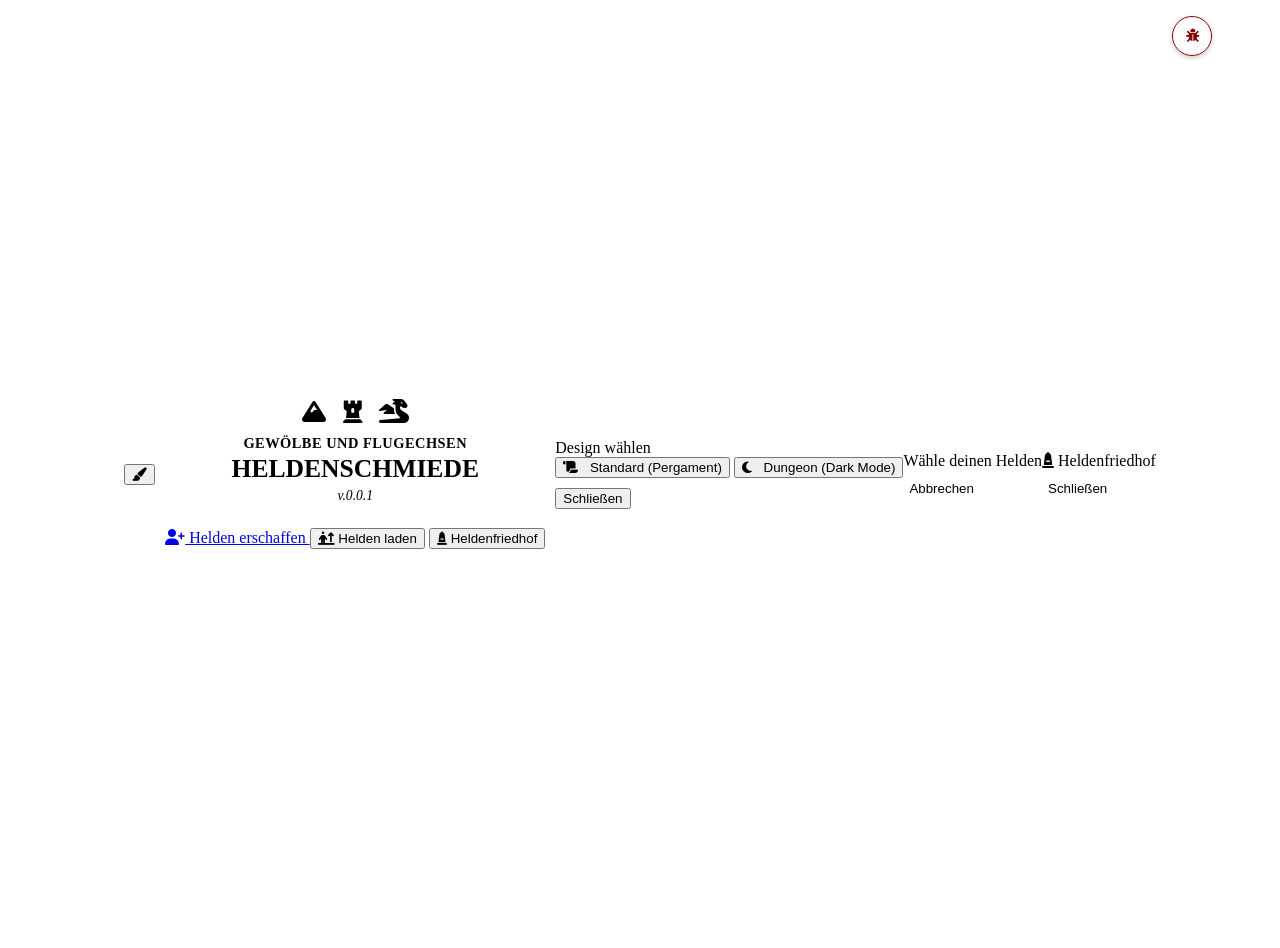
==== index.html @ 3de0d43a "Create index.html" ====
<!DOCTYPE html>
<html lang="de">
<head>
    <meta charset="UTF-8">
    <meta name="viewport" content="width=device-width, initial-scale=1.0">
    <title>Gewölbe und Flugechsen</title>
    
    <script>
        const savedTheme = localStorage.getItem('dnd_theme') || 'standard';
        document.documentElement.setAttribute('data-theme', savedTheme);
    </script>

    <link rel="stylesheet" href="https://cdnjs.cloudflare.com/ajax/libs/font-awesome/6.4.0/css/all.min.css">
    <link rel="stylesheet" href="style.css">

    <style>
        body {
            display: flex;
            justify-content: center;
            align-items: center;
            min-height: 100dvh;
            padding: 16px;
        }
        .menu-container {
            width: 100%;
            max-width: 400px;
            text-align: center;
            display: flex;
            justify-content: center;
            align-items: center;
        }

        /* Debug-Reset-Button (Käfer) oben rechts */
        .btn-debug-reset {
            position: fixed;
            top: 16px;
            right: 68px;
            z-index: 1100;
            background: var(--btn-back-bg);
            border: 1.5px solid #8b0000;
            color: #8b0000;
            width: 40px;
            height: 40px;
            border-radius: 50%;
            display: flex;
            align-items: center;
            justify-content: center;
            cursor: pointer;
            box-shadow: 0 2px 5px rgba(0,0,0,0.2);
            transition: all 0.2s;
        }
        .btn-debug-reset:hover {
            background: #8b0000;
            color: #fff;
        }
    </style>
</head>
<body>

    <!-- Debug-Reset-Button (Käfer) -->
    <button class="btn-debug-reset" onclick="resetLocalStorage()" title="Speicher komplett leeren (Reset)">
        <i class="fa-solid fa-bug"></i>
    </button>

    <!-- Fixer Pinsel-Button oben rechts in der Bildschirmecke -->
    <button class="btn-theme-toggle" onclick="openThemeModal()" title="Design wählen">
        <i class="fa-solid fa-paintbrush"></i>
    </button>

    <svg style="display:none;" aria-hidden="true">
        <filter id="rough-edge">
            <feTurbulence type="fractalNoise" baseFrequency="0.08" numOctaves="3" result="noise" />
            <feDisplacementMap in="SourceGraphic" in2="noise" scale="2" xChannelSelector="R" yChannelSelector="G" />
        </filter>
    </svg>

    <div class="menu-container">
        <div class="logo-frame">
            <div class="fantasy-landscape-icons" style="font-size: 1.5rem; color: var(--accent); margin-bottom: 12px; display: flex; justify-content: center; gap: 16px;">
                <i class="fa-solid fa-mountain"></i>
                <i class="fa-solid fa-chess-rook"></i>
                <i class="fa-solid fa-dragon"></i>
            </div>

            <h1 style="font-size: 0.9rem; color: var(--text-muted); margin: 0 0 2px 0; text-transform: uppercase; font-family: serif; letter-spacing: 0.5px;">Gewölbe und Flugechsen</h1>
            <div style="font-size: 1.6rem; color: var(--text); font-weight: bold; margin-bottom: 4px; text-transform: uppercase; font-family: serif;">Heldenschmiede</div>
            <div class="subtitle" style="font-size: 0.85rem; color: var(--text-muted); margin-bottom: 24px; font-style: italic;">v.0.0.1</div>

            <a href="creator.html?mode=create" class="btn-gold-main">
                <i class="fa-solid fa-user-plus"></i> Helden erschaffen
            </a>
            
            <button class="btn-menu-main" onclick="openCharacterModal()">
                <i class="fa-solid fa-person-arrow-up-from-line"></i> Helden laden
            </button>
            
            <button class="btn-menu-main" onclick="openGraveyardModal()" style="color: var(--text-muted); margin-bottom: 0;">
                <i class="fa-solid fa-monument"></i> Heldenfriedhof
            </button>
        </div>
    </div>

    <!-- MODAL: Design / Theme Auswahl -->
    <div id="theme-modal" class="modal-overlay">
        <div class="modal-content">
            <div class="modal-title">
                <span>Design wählen<br></span>
            </div>
            
            <div class="modal-body" style="overflow: visible;">
                <button class="theme-option-btn" onclick="setTheme('standard')">
                    <span><i class="fa-solid fa-scroll" style="color: var(--accent); margin-right: 8px;"></i> Standard (Pergament)</span>
                    <i class="fa-solid fa-check" id="check-standard" style="display:none; color: var(--accent);"></i>
                </button>
                <button class="theme-option-btn" onclick="setTheme('dungeon')">
                    <span><i class="fa-solid fa-moon" style="color: var(--accent); margin-right: 8px;"></i> Dungeon (Dark Mode)</span>
                    <i class="fa-solid fa-check" id="check-dungeon" style="display:none; color: var(--accent);"></i>
                </button>
            </div>

            <button class="btn-gray-main" onclick="closeThemeModal()" style="margin-top: 10px;">Schließen</button>
        </div>
    </div>

    <!-- MODAL: Charakter-Auswahl -->
    <div id="char-modal" class="modal-overlay">
        <div class="modal-content">
            <div class="modal-title">
                <span>Wähle deinen Helden</span>
            </div>
            
            <div id="character-list-container" class="modal-body" style="max-height: 40vh; display: flex; flex-direction: column; gap: 10px;"></div>

            <button class="main-btn" onclick="closeCharacterModal()" style="margin-top: 10px; background: var(--btn-back-bg); color: var(--text); border: 1.5px solid var(--border);">Abbrechen</button>
        </div>
    </div>

    <!-- MODAL: Heldenfriedhof -->
    <div id="graveyard-modal" class="modal-overlay">
        <div class="modal-content">
            <div class="modal-title">
                <span><i class="fa-solid fa-monument"></i> Heldenfriedhof</span>
            </div>
            
            <div id="graveyard-list-container" class="modal-body" style="max-height: 40vh; display: flex; flex-direction: column; gap: 10px;"></div>

            <button class="btn-gray-main" onclick="closeGraveyardModal()" style="margin-top: 10px; background: var(--btn-back-bg); color: var(--text); border: 1.5px solid var(--border);">Schließen</button>
        </div>
    </div>

    <!-- MODAL: Custom Confirm Dialog (im Seiten-Design) -->
    <div id="custom-confirm-modal" class="modal-overlay" style="display:none; z-index: 9999;">
        <div class="modal-content" style="text-align: center; max-width: 320px;">
            <div class="modal-title" style="justify-content: center;">
                <span id="confirm-title">Titel</span>
            </div>
            <div class="modal-body" style="font-size: 0.9rem; color: var(--text); margin: 15px 0;">
                <div id="confirm-text" style="font-weight: bold; margin-bottom: 8px;">Frage</div>
                <div id="confirm-subtext" style="font-size: 0.75rem; color: var(--text-muted); font-style: italic;">Untertext</div>
            </div>
            <div style="display: flex; gap: 10px; margin-top: 10px;">
                <button id="confirm-yes-btn" class="main-btn" style="flex: 1; background: var(--btn-back-bg); color: var(--text); border: 1.5px solid var(--border); margin-bottom: 0;">Ja</button>
                <button id="confirm-no-btn" class="main-btn" style="flex: 1; background: var(--btn-back-bg); color: var(--text); border: 1.5px solid var(--border); margin-bottom: 0;">Nein</button>
            </div>
        </div>
    </div>

    <script>
        function openThemeModal() {
            const current = localStorage.getItem('dnd_theme') || 'standard';
            document.getElementById('check-standard').style.display = current === 'standard' ? 'inline' : 'none';
            document.getElementById('check-dungeon').style.display = current === 'dungeon' ? 'inline' : 'none';
            document.getElementById('theme-modal').style.display = 'flex';
        }
        function closeThemeModal() { document.getElementById('theme-modal').style.display = 'none'; }
        function setTheme(themeName) {
            localStorage.setItem('dnd_theme', themeName);
            document.documentElement.setAttribute('data-theme', themeName);
            closeThemeModal();
        }

        function getStoredCharacters() {
            let characters = [];
            const savedList = localStorage.getItem('dnd_character_list');
            const singleSaved = localStorage.getItem('dnd_active_character');
            if (savedList) { try { characters = JSON.parse(savedList); } catch(e) {} }
            else if (singleSaved) { try { characters = [JSON.parse(singleSaved)]; } catch(e) {} }
            return characters;
        }
        function saveStoredCharacters(characters) { localStorage.setItem('dnd_character_list', JSON.stringify(characters)); }

        function openCharacterModal() {
            const container = document.getElementById('character-list-container');
            container.innerHTML = '';
            const characters = getStoredCharacters().filter(c => !c.archived);
            if (characters.length === 0) {
                container.innerHTML = `<div style="font-size: 0.85rem; color: var(--text-muted); text-align: center;">Keine aktiven Helden gefunden...</div>`;
            } else {
                characters.forEach((char) => {
                    const item = document.createElement('div');
                    item.style.cssText = "background: var(--btn-back-bg); border: 1.5px solid var(--border); border-radius: 6px; padding: 10px; display: flex; justify-content: space-between; align-items: center; cursor: pointer;";
                    item.onclick = () => selectCharacter(char.id);
                    item.innerHTML = `
                        <div>
                            <div style="font-weight: bold; color: var(--text);">${char.name || "Held"} (Stufe ${char.level || 1})</div>
                            <div style="font-size: 0.75rem; color: var(--text-muted);">${char.class || "-"} | ${char.species || "-"}</div>
                        </div>
                        <button onclick="handleArchiveClick(event, '${char.id}', '${char.name || "Held"}')" style="background:none; border:none; width:40px; height:40px; display:flex; align-items:center; justify-content:center; cursor:pointer; padding:0; flex-shrink:0;"><i class="fa-solid fa-monument" style="font-size: 1.4rem; color: var(--text-muted);"></i></button>
                    `;
                    container.appendChild(item);
                });
            }
            document.getElementById('char-modal').style.display = 'flex';
        }
        function closeCharacterModal() { document.getElementById('char-modal').style.display = 'none'; }
        
        function selectCharacter(id) {
            let characters = getStoredCharacters();
            const index = characters.findIndex(c => c.id === id);
            if (index >= 0) {
                characters[index].lastAccess = new Date().toISOString();
                saveStoredCharacters(characters);
                localStorage.setItem('dnd_active_character', JSON.stringify(characters[index]));
            }
            // Leitet direkt zum Creator im Sheet-Modus weiter, damit er auf dem Heldenbogen landet
            window.location.href = 'creator.html?mode=sheet';
        }

        function showCustomConfirm(title, text, subtext, onYes) {
            const modal = document.getElementById('custom-confirm-modal');
            document.getElementById('confirm-title').innerText = title;
            document.getElementById('confirm-text').innerText = text;
            document.getElementById('confirm-subtext').innerText = subtext;
            modal.style.display = 'flex';

            const yesBtn = document.getElementById('confirm-yes-btn');
            const noBtn = document.getElementById('confirm-no-btn');

            const newYes = yesBtn.cloneNode(true);
            const newNo = noBtn.cloneNode(true);
            yesBtn.parentNode.replaceChild(newYes, yesBtn);
            noBtn.parentNode.replaceChild(newNo, noBtn);

            newYes.addEventListener('click', () => {
                modal.style.display = 'none';
                onYes();
            });

            newNo.addEventListener('click', () => {
                modal.style.display = 'none';
            });
        }

        function handleArchiveClick(event, id, name) {
            event.stopPropagation();
            showCustomConfirm(
                "Helden begraben?",
                `"${name}" wirklich in den Heldenfriedhof überführen?`,
                "",
                () => {
                    let characters = getStoredCharacters();
                    const index = characters.findIndex(c => c.id === id);
                    if (index >= 0) { 
                        characters[index].archived = true; 
                        saveStoredCharacters(characters); 
                        openCharacterModal(); 
                    }
                }
            );
        }

        function openGraveyardModal() {
            const container = document.getElementById('graveyard-list-container');
            container.innerHTML = '';
            const characters = getStoredCharacters().filter(c => c.archived);
            if (characters.length === 0) {
                container.innerHTML = `<div style="font-size: 0.85rem; color: var(--text-muted); text-align: center;">Der Friedhof ist leer.</div>`;
            } else {
                characters.forEach((char) => {
                    const item = document.createElement('div');
                    item.style.cssText = "background: var(--btn-back-bg); border: 1.5px solid var(--border); border-radius: 6px; padding: 10px; display: flex; justify-content: space-between; align-items: center;";
                    item.innerHTML = `
                        <div>
                            <div style="font-weight: bold; color: var(--text);">${char.name || "Held"}</div>
                            <div style="font-size: 0.75rem; color: var(--text-muted);">${char.class || "-"}</div>
                        </div>
                        <div style="display: flex; gap: 8px; align-items: center;">
                            <button onclick="handleRestoreClick(event, '${char.id}', '${char.name || "Held"}')" style="background:none; border:none; width:40px; height:40px; display:flex; align-items:center; justify-content:center; cursor:pointer; padding:0; flex-shrink:0;"><i class="fa-solid fa-person-arrow-up-from-line" style="font-size: 1.4rem; color: var(--text-muted);"></i></button>
                            <button onclick="handleDeletePermanentlyClick(event, '${char.id}', '${char.name || "Held"}')" style="background:none; border:none; width:40px; height:40px; display:flex; align-items:center; justify-content:center; cursor:pointer; padding:0; flex-shrink:0;"><i class="fa-solid fa-trash-can" style="font-size: 1.4rem; color: #a94442;"></i></button>
                        </div>
                    `;
                    container.appendChild(item);
                });
            }
            document.getElementById('graveyard-modal').style.display = 'flex';
        }
        function closeGraveyardModal() { document.getElementById('graveyard-modal').style.display = 'none'; }
        
        function handleRestoreClick(event, id, name) {
            event.stopPropagation();
            showCustomConfirm(
                "Helden wiederbeleben?",
                `Möchtest du "${name}" wiederbeleben?`,
                "Du weißt was wir von Nekromantie halten!",
                () => {
                    let characters = getStoredCharacters();
                    const index = characters.findIndex(c => c.id === id);
                    if (index >= 0) { 
                        delete characters[index].archived; 
                        saveStoredCharacters(characters); 
                        openGraveyardModal(); 
                    }
                }
            );
        }

        function handleDeletePermanentlyClick(event, id, name) {
            event.stopPropagation();
            showCustomConfirm(
                "Endgültig löschen?",
                `Soll die Seele von "${name}" für alle Ewigkeit in der Leere verschwinden?`,
                "",
                () => {
                    let characters = getStoredCharacters();
                    characters = characters.filter(c => c.id !== id);
                    saveStoredCharacters(characters);
                    openGraveyardModal();
                }
            );
        }

        function resetLocalStorage() {
            if (confirm("Möchtest du wirklich den gesamten lokalen Speicher leeren? Alle gespeicherten Helden und Einstellungen gehen verloren.")) {
                localStorage.clear();
                alert("Speicher erfolgreich geleert!");
                location.reload();
            }
        }
    </script>
</body>
</html>
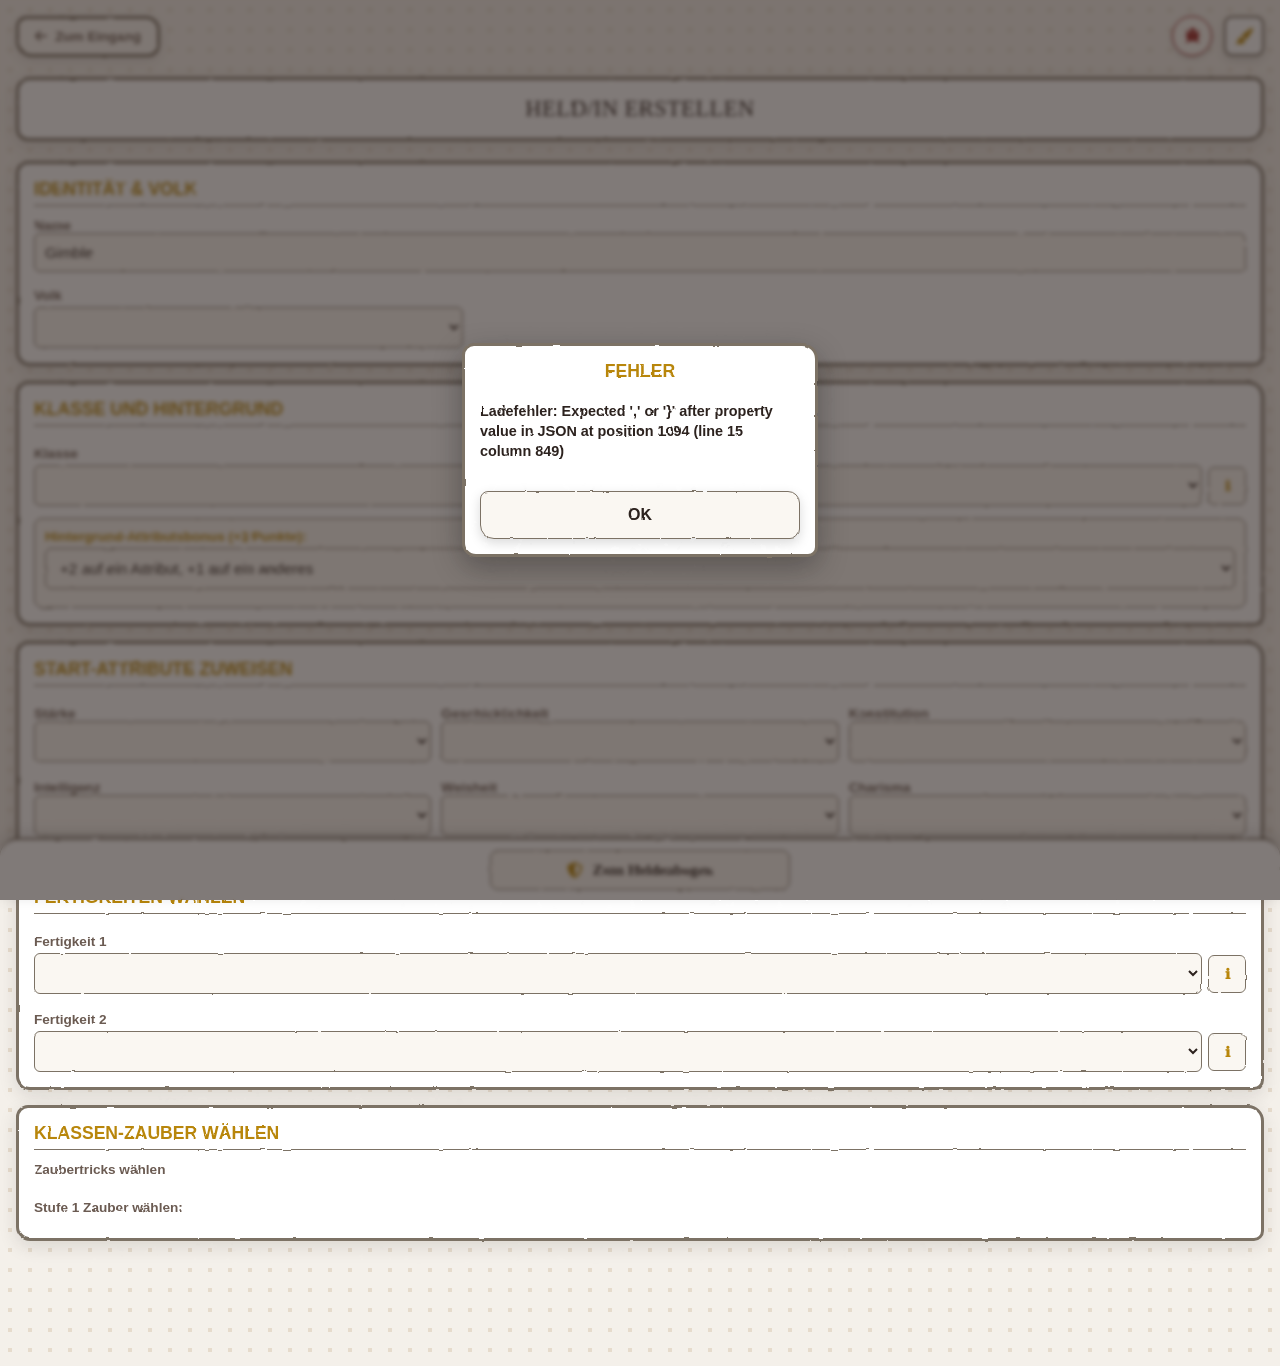
==== commit 529e75a7: "Update index.html" ====
--- a/index.html
+++ b/index.html
@@ -3,7 +3,7 @@
 <head>
     <meta charset="UTF-8">
     <meta name="viewport" content="width=device-width, initial-scale=1.0">
-    <title>Gewölbe und Flugechsen</title>
+    <title>D&D 5e / 2024 Charakter erstellen</title>
     
     <script>
         const savedTheme = localStorage.getItem('dnd_theme') || 'standard';
@@ -12,25 +12,87 @@
 
     <link rel="stylesheet" href="https://cdnjs.cloudflare.com/ajax/libs/font-awesome/6.4.0/css/all.min.css">
     <link rel="stylesheet" href="style.css">
-
     <style>
-        body {
+        html, body {
+            overflow-x: hidden;
+            margin: 0;
+            padding: 0;
+            min-height: 100vh;
+        }
+        .book-wrapper {
+            display: flex;
+            width: 200vw;
+            transition: transform 0.4s ease-in-out;
+            pointer-events: none;
+        }
+        .book-page {
+            width: 100vw;
+            box-sizing: border-box;
+            padding: 16px;
+            padding-top: 16px;
+            padding-bottom: 105px;
             display: flex;
             justify-content: center;
+            pointer-events: auto;
+        }
+        .book-page .container {
+            width: 100%;
+            max-width: 600px;
+        }
+
+        /* Permanenter Footer mit abgerundeter, rauer SVG-Kante oben */
+        .page-footer-nav {
+            position: fixed;
+            bottom: 0;
+            left: 0;
+            width: 100%;
+            background: var(--card);
+            border-top: 2px solid var(--border);
+            border-top-left-radius: 18px;
+            border-top-right-radius: 18px;
+            display: flex;
+            justify-content: space-around;
             align-items: center;
-            min-height: 100dvh;
-            padding: 16px;
-        }
-        .menu-container {
+            z-index: 1000;
+            box-shadow: 0 -4px 15px rgba(0,0,0,0.15);
+            padding: 10px 16px;
+            box-sizing: border-box;
+            gap: 12px;
+            filter: url(#rough-edge);
+        }
+        
+        .footer-tab-btn {
+            background: var(--btn-back-bg);
+            border: 1.5px solid var(--border);
+            border-radius: 8px;
+            padding: 10px 20px;
+            font-weight: bold;
+            color: var(--text);
+            cursor: pointer;
+            font-family: serif;
+            font-size: 0.95rem;
+            display: flex;
+            flex-direction: row;
+            align-items: center;
+            justify-content: center;
+            gap: 10px;
             width: 100%;
-            max-width: 400px;
-            text-align: center;
-            display: flex;
-            justify-content: center;
-            align-items: center;
-        }
-
-        /* Debug-Reset-Button (Käfer) oben rechts */
+            max-width: 300px;
+            transition: all 0.2s;
+            filter: url(#rough-edge);
+        }
+        .footer-tab-btn i {
+            font-size: 1rem;
+            color: var(--accent);
+        }
+        .footer-tab-btn:hover {
+            background: var(--accent);
+            color: var(--bg);
+        }
+        .footer-tab-btn:hover i {
+            color: var(--bg);
+        }
+
         .btn-debug-reset {
             position: fixed;
             top: 16px;
@@ -57,285 +119,1207 @@
 </head>
 <body>
 
-    <!-- Debug-Reset-Button (Käfer) -->
-    <button class="btn-debug-reset" onclick="resetLocalStorage()" title="Speicher komplett leeren (Reset)">
-        <i class="fa-solid fa-bug"></i>
+<svg style="display:none;" aria-hidden="true">
+    <filter id="rough-edge">
+        <feTurbulence type="fractalNoise" baseFrequency="0.08" numOctaves="3" result="noise" />
+        <feDisplacementMap in="SourceGraphic" in2="noise" scale="2" xChannelSelector="R" yChannelSelector="G" />
+    </filter>
+</svg>
+
+<div class="page-footer-nav" id="footerNavContainer">
+    <button type="button" class="footer-tab-btn" onclick="requestSwitchToSheet()">
+        <i class="fa-solid fa-shield-halved"></i> Zum Heldenbogen
     </button>
-
-    <!-- Fixer Pinsel-Button oben rechts in der Bildschirmecke -->
-    <button class="btn-theme-toggle" onclick="openThemeModal()" title="Design wählen">
-        <i class="fa-solid fa-paintbrush"></i>
-    </button>
-
-    <svg style="display:none;" aria-hidden="true">
-        <filter id="rough-edge">
-            <feTurbulence type="fractalNoise" baseFrequency="0.08" numOctaves="3" result="noise" />
-            <feDisplacementMap in="SourceGraphic" in2="noise" scale="2" xChannelSelector="R" yChannelSelector="G" />
-        </filter>
-    </svg>
-
-    <div class="menu-container">
-        <div class="logo-frame">
-            <div class="fantasy-landscape-icons" style="font-size: 1.5rem; color: var(--accent); margin-bottom: 12px; display: flex; justify-content: center; gap: 16px;">
-                <i class="fa-solid fa-mountain"></i>
-                <i class="fa-solid fa-chess-rook"></i>
-                <i class="fa-solid fa-dragon"></i>
+</div>
+
+<button class="btn-debug-reset" onclick="resetLocalStorage()" title="Speicher komplett leeren (Reset)">
+    <i class="fa-solid fa-bug"></i>
+</button>
+
+<button class="btn-theme-toggle" onclick="openThemeModal()" title="Design wählen">
+    <i class="fa-solid fa-paintbrush"></i>
+</button>
+
+<div class="book-wrapper" id="bookWrapper">
+    <!-- SEITE 1: ERSTELLUNG -->
+    <div class="book-page">
+        <div class="container" style="max-width:100%;">
+            <div class="top-nav" style="justify-content: space-between;">
+                <a href="index.html" class="btn-back">
+                    <i class="fa-solid fa-arrow-left"></i> Zum Eingang
+                </a>
             </div>
 
-            <h1 style="font-size: 0.9rem; color: var(--text-muted); margin: 0 0 2px 0; text-transform: uppercase; font-family: serif; letter-spacing: 0.5px;">Gewölbe und Flugechsen</h1>
-            <div style="font-size: 1.6rem; color: var(--text); font-weight: bold; margin-bottom: 4px; text-transform: uppercase; font-family: serif;">Heldenschmiede</div>
-            <div class="subtitle" style="font-size: 0.85rem; color: var(--text-muted); margin-bottom: 24px; font-style: italic;">v.0.0.1</div>
-
-            <a href="creator.html?mode=create" class="btn-gold-main">
-                <i class="fa-solid fa-user-plus"></i> Helden erschaffen
-            </a>
-            
-            <button class="btn-menu-main" onclick="openCharacterModal()">
-                <i class="fa-solid fa-person-arrow-up-from-line"></i> Helden laden
-            </button>
-            
-            <button class="btn-menu-main" onclick="openGraveyardModal()" style="color: var(--text-muted); margin-bottom: 0;">
-                <i class="fa-solid fa-monument"></i> Heldenfriedhof
-            </button>
-        </div>
-    </div>
-
-    <!-- MODAL: Design / Theme Auswahl -->
-    <div id="theme-modal" class="modal-overlay">
-        <div class="modal-content">
-            <div class="modal-title">
-                <span>Design wählen<br></span>
+            <div class="page-title">Held/in erstellen</div>
+
+            <div class="step-card">
+                <div class="step-title">Identität & Volk</div>
+                <div>
+                    <label for="char-name">Name</label>
+                    <input type="text" id="char-name" value="Gimble">
+                </div>
+                <div class="grid-race" style="margin-top: 8px;">
+                    <div>
+                        <label for="main-race">Volk</label>
+                        <div class="input-row">
+                            <select id="main-race" onchange="onMainRaceChange()"></select>
+                        </div>
+                    </div>
+                    <div id="subrace-container" style="display: none;">
+                        <label for="sub-race">Abstammung</label>
+                        <div class="input-row">
+                            <select id="sub-race" onchange="updateSubraceOptions()"></select>
+                            <button type="button" class="info-btn" onclick="showRaceModal()">ℹ</button>
+                        </div>
+                    </div>
+                </div>
+                <div id="special-attr-container" class="special-attribute-box">
+                    <label id="special-attr-label">Spezial-Attribut wählen:</label>
+                    <select id="special-attr-select"></select>
+                </div>
             </div>
-            
-            <div class="modal-body" style="overflow: visible;">
-                <button class="theme-option-btn" onclick="setTheme('standard')">
-                    <span><i class="fa-solid fa-scroll" style="color: var(--accent); margin-right: 8px;"></i> Standard (Pergament)</span>
-                    <i class="fa-solid fa-check" id="check-standard" style="display:none; color: var(--accent);"></i>
-                </button>
-                <button class="theme-option-btn" onclick="setTheme('dungeon')">
-                    <span><i class="fa-solid fa-moon" style="color: var(--accent); margin-right: 8px;"></i> Dungeon (Dark Mode)</span>
-                    <i class="fa-solid fa-check" id="check-dungeon" style="display:none; color: var(--accent);"></i>
-                </button>
+
+            <div class="step-card">
+                <div class="step-title">Klasse und Hintergrund</div>
+                <div class="grid-2">
+                    <div>
+                        <label for="class-select">Klasse</label>
+                        <div class="input-row">
+                            <select id="class-select" onchange="onClassChange()"></select>
+                            <button type="button" class="info-btn" id="class-info-btn" onclick="showClassModal()"><i class="fa-solid fa-wrench" id="class-icon-indicator"></i></button>
+                        </div>
+                    </div>
+                    <div>
+                        <label for="bg-select">Hintergrund</label>
+                        <div class="input-row">
+                            <select id="bg-select" onchange="onBgChange()"></select>
+                            <button type="button" class="info-btn" onclick="showBgModal()">ℹ</button>
+                        </div>
+                    </div>
+                </div>
+
+                <div style="margin-top: 12px; background: var(--btn-back-bg); padding: 10px; border-radius: 8px; border: 1.5px solid var(--border);">
+                    <label for="bg-asi-mode" style="margin-top:0; color:var(--accent);">Hintergrund-Attributsbonus (+3 Punkte):</label>
+                    <select id="bg-asi-mode" onchange="onBgAsiModeChange()" style="margin-top:4px; margin-bottom:8px;">
+                        <option value="2_1">+2 auf ein Attribut, +1 auf ein anderes</option>
+                        <option value="1_1_1">+1 auf drei verschiedene Attribute</option>
+                    </select>
+                    <div id="bg-asi-slots" class="grid-3" style="gap:6px;"></div>
+                    <div id="bg-asi-error" class="error" style="display:none;">Wähle unterschiedliche Attribute ohne Dopplungen innerhalb der Boni!</div>
+                </div>
+
+                <div id="bg-dynamic-options-container" style="margin-top: 12px; display: none; background: var(--btn-back-bg); padding: 10px; border-radius: 8px; border: 1.5px solid var(--border);">
+                    <div id="bg-tool-choice-wrapper" style="margin-bottom: 8px; display: none;">
+                        <label id="bg-tool-label" style="margin-top:0; color:var(--accent);">Werkzeug-Wahl:</label>
+                        <select id="bg-tool-select" style="margin-top:4px;"></select>
+                    </div>
+                    <div id="bg-eq-choice-wrapper" style="display: none;">
+                        <label id="bg-eq-label" style="margin-top:0; color:var(--accent);">Startausrüstung (Paket wählen):</label>
+                        <select id="bg-eq-select" style="margin-top:4px;">
+                            <option value="A">Option A (Ausrüstungspaket + Gold)</option>
+                            <option value="B">Option B (50 Goldstücke)</option>
+                        </select>
+                    </div>
+                </div>
             </div>
 
-            <button class="btn-gray-main" onclick="closeThemeModal()" style="margin-top: 10px;">Schließen</button>
-        </div>
-    </div>
-
-    <!-- MODAL: Charakter-Auswahl -->
-    <div id="char-modal" class="modal-overlay">
-        <div class="modal-content">
-            <div class="modal-title">
-                <span>Wähle deinen Helden</span>
+            <div class="step-card">
+                <div class="step-title">Start-Attribute zuweisen</div>
+                <div class="grid-3">
+                    <div><label>Stärke</label><select class="array-select" id="str-val" onchange="onStatsChange()"></select></div>
+                    <div><label>Geschicklichkeit</label><select class="array-select" id="dex-val" onchange="onStatsChange()"></select></div>
+                    <div><label>Konstitution</label><select class="array-select" id="con-val" onchange="onStatsChange()"></select></div>
+                    <div><label>Intelligenz</label><select class="array-select" id="int-val" onchange="onStatsChange()"></select></div>
+                    <div><label>Weisheit</label><select class="array-select" id="wis-val" onchange="onStatsChange()"></select></div>
+                    <div><label>Charisma</label><select class="array-select" id="cha-val" onchange="onStatsChange()"></select></div>
+                </div>
+                <div id="array-error" class="error">Wähle 15, 14, 13, 12, 10, 8 ohne Dopplungen!</div>
             </div>
-            
-            <div id="character-list-container" class="modal-body" style="max-height: 40vh; display: flex; flex-direction: column; gap: 10px;"></div>
-
-            <button class="main-btn" onclick="closeCharacterModal()" style="margin-top: 10px; background: var(--btn-back-bg); color: var(--text); border: 1.5px solid var(--border);">Abbrechen</button>
-        </div>
-    </div>
-
-    <!-- MODAL: Heldenfriedhof -->
-    <div id="graveyard-modal" class="modal-overlay">
-        <div class="modal-content">
-            <div class="modal-title">
-                <span><i class="fa-solid fa-monument"></i> Heldenfriedhof</span>
+
+            <div class="step-card">
+                <div class="step-title">Fertigkeiten wählen</div>
+                <div style="display: flex; flex-direction: column; gap: 10px;">
+                    <div>
+                        <label for="skill1">Fertigkeit 1</label>
+                        <div class="input-row">
+                            <select id="skill1" onchange="validateSkills()"></select>
+                            <button type="button" class="info-btn" onclick="showSkillModal('skill1')">ℹ</button>
+                        </div>
+                    </div>
+                    <div>
+                        <label for="skill2">Fertigkeit 2</label>
+                        <div class="input-row">
+                            <select id="skill2" onchange="validateSkills()"></select>
+                            <button type="button" class="info-btn" onclick="showSkillModal('skill2')">ℹ</button>
+                        </div>
+                    </div>
+                </div>
+                <div id="skill-error" class="error">Wähle 2 verschiedene Fertigkeiten, die sich nicht mit deinem Hintergrund überschneiden!</div>
             </div>
-            
-            <div id="graveyard-list-container" class="modal-body" style="max-height: 40vh; display: flex; flex-direction: column; gap: 10px;"></div>
-
-            <button class="btn-gray-main" onclick="closeGraveyardModal()" style="margin-top: 10px; background: var(--btn-back-bg); color: var(--text); border: 1.5px solid var(--border);">Schließen</button>
-        </div>
-    </div>
-
-    <!-- MODAL: Custom Confirm Dialog (im Seiten-Design) -->
-    <div id="custom-confirm-modal" class="modal-overlay" style="display:none; z-index: 9999;">
-        <div class="modal-content" style="text-align: center; max-width: 320px;">
-            <div class="modal-title" style="justify-content: center;">
-                <span id="confirm-title">Titel</span>
-            </div>
-            <div class="modal-body" style="font-size: 0.9rem; color: var(--text); margin: 15px 0;">
-                <div id="confirm-text" style="font-weight: bold; margin-bottom: 8px;">Frage</div>
-                <div id="confirm-subtext" style="font-size: 0.75rem; color: var(--text-muted); font-style: italic;">Untertext</div>
-            </div>
-            <div style="display: flex; gap: 10px; margin-top: 10px;">
-                <button id="confirm-yes-btn" class="main-btn" style="flex: 1; background: var(--btn-back-bg); color: var(--text); border: 1.5px solid var(--border); margin-bottom: 0;">Ja</button>
-                <button id="confirm-no-btn" class="main-btn" style="flex: 1; background: var(--btn-back-bg); color: var(--text); border: 1.5px solid var(--border); margin-bottom: 0;">Nein</button>
+
+            <div class="step-card" id="spells-step-card" style="margin-bottom: 20px;">
+                <div class="step-title">Klassen-Zauber wählen</div>
+                <label id="cantrip-label">Zaubertricks wählen</label>
+                <div class="spell-container" id="cantrips-group"></div>
+
+                <label id="prep-spells-label" style="margin-top:15px;">Stufe 1 Zauber wählen:</label>
+                <div class="spell-container" id="level1-group"></div>
             </div>
         </div>
     </div>
 
-    <script>
-        function openThemeModal() {
-            const current = localStorage.getItem('dnd_theme') || 'standard';
-            document.getElementById('check-standard').style.display = current === 'standard' ? 'inline' : 'none';
-            document.getElementById('check-dungeon').style.display = current === 'dungeon' ? 'inline' : 'none';
-            document.getElementById('theme-modal').style.display = 'flex';
-        }
-        function closeThemeModal() { document.getElementById('theme-modal').style.display = 'none'; }
-        function setTheme(themeName) {
-            localStorage.setItem('dnd_theme', themeName);
-            document.documentElement.setAttribute('data-theme', themeName);
-            closeThemeModal();
-        }
-
-        function getStoredCharacters() {
-            let characters = [];
-            const savedList = localStorage.getItem('dnd_character_list');
-            const singleSaved = localStorage.getItem('dnd_active_character');
-            if (savedList) { try { characters = JSON.parse(savedList); } catch(e) {} }
-            else if (singleSaved) { try { characters = [JSON.parse(singleSaved)]; } catch(e) {} }
-            return characters;
-        }
-        function saveStoredCharacters(characters) { localStorage.setItem('dnd_character_list', JSON.stringify(characters)); }
-
-        function openCharacterModal() {
-            const container = document.getElementById('character-list-container');
-            container.innerHTML = '';
-            const characters = getStoredCharacters().filter(c => !c.archived);
-            if (characters.length === 0) {
-                container.innerHTML = `<div style="font-size: 0.85rem; color: var(--text-muted); text-align: center;">Keine aktiven Helden gefunden...</div>`;
+    <!-- SEITE 2: HELD / CHARAKTERBLATT -->
+    <div class="book-page">
+        <div class="container" style="max-width:100%;">
+            <div id="sheet" class="sheet" style="display: block; margin-top: 10px; margin-bottom: 20px;">
+                <h2 id="screen-out-name" style="margin-top:0; color:var(--accent);"></h2>
+                <div id="screen-out-meta" style="font-size:0.9rem; color:var(--text-muted); text-align:center; margin-bottom:10px;"></div>
+                
+                <div style="margin-bottom: 12px;">
+                    <span class="badge" id="screen-out-hp" onclick="showCalcModal('HP')"></span>
+                    <span class="badge" id="screen-out-ac" onclick="showCalcModal('RK')"></span>
+                    <span class="badge" id="screen-out-init" onclick="showCalcModal('Initiative')"></span>
+                    <span class="badge" id="screen-out-prof" onclick="showCalcModal('Übungsbonus')">Übungsbonus: +2</span>
+                    <span class="badge" id="screen-out-speed" onclick="showCalcModal('Bewegungsrate')"></span>
+                </div>
+
+                <h3 style="color:var(--accent);">Attributswerte & Modifikatoren</h3>
+                <div class="grid-3" id="screen-out-stats" style="margin-bottom:15px;"></div>
+
+                <h3 style="color:var(--accent);">Fertigkeiten & Merkmale</h3>
+                <ul id="screen-out-features" style="margin-bottom:15px;"></ul>
+
+                <h3 style="color:var(--accent);">Ausrüstung & Waffen-Konfiguration</h3>
+                <div id="sheet-equipment-controls" style="background:var(--btn-back-bg); padding:12px; border-radius:6px; border:1.5px solid var(--border); margin-bottom:15px;"></div>
+
+                <h3 style="color:var(--accent);">Zauber & Zaubertricks Übersicht</h3>
+                <div id="screen-out-spells" style="margin-bottom:20px;"></div>
+
+                <div style="display: flex; gap: 10px; margin-top: 15px;">
+                    <button class="btn-gray-main" onclick="manualSaveCharacter()" style="margin-top:0; width: 100%;">
+                        <i class="fa-solid fa-floppy-disk"></i> Held speichern
+                    </button>
+                </div>
+            </div>
+        </div>
+    </div>
+</div>
+
+<!-- MODAL: Änderungen übernehmen Abfrage -->
+<div id="change-confirm-modal" class="modal-overlay" style="display:none; z-index: 9999;">
+    <div class="modal-content" style="text-align: center; max-width: 340px;">
+        <div class="modal-title" style="justify-content: center;">
+            <span>Änderungen übernehmen?</span>
+        </div>
+        <div class="modal-body" style="font-size: 0.9rem; color: var(--text); margin: 15px 0;">
+            <span>Möchtest du die aktuellen Änderungen aus dem Formular für deinen Helden übernehmen?</span>
+        </div>
+        <div style="display: flex; gap: 10px; margin-top: 10px;">
+            <button onclick="confirmPageSwitch(true)" class="main-btn" style="flex: 1; background: var(--accent); color: var(--bg); border: 1.5px solid var(--accent); margin-bottom: 0; font-weight:bold;">Ja</button>
+            <button onclick="confirmPageSwitch(false)" class="main-btn" style="flex: 1; background: var(--btn-back-bg); color: var(--text); border: 1.5px solid var(--border); margin-bottom: 0;">Nein</button>
+        </div>
+    </div>
+</div>
+
+<!-- MODAL: Einheitlicher Hinweis-Dialog (Custom Alert) -->
+<div id="custom-alert-modal" class="modal-overlay" style="display:none; z-index: 10000;">
+    <div class="modal-content" style="text-align: center; max-width: 320px;">
+        <div class="modal-title" style="justify-content: center;">
+            <span id="custom-alert-title">Hinweis</span>
+        </div>
+        <div class="modal-body" id="custom-alert-text" style="font-size: 0.9rem; color: var(--text); margin: 15px 0; font-weight: bold;">
+            Nachricht...
+        </div>
+        <button onclick="closeCustomAlert()" class="main-btn" style="background: var(--btn-back-bg); color: var(--text); border: 1.5px solid var(--border); margin-bottom: 0; width: 100%;">OK</button>
+    </div>
+</div>
+
+<div id="theme-modal" class="modal-overlay">
+    <div class="modal-content">
+        <div class="modal-title">
+            <span>Design wählen</span>
+        </div>
+        
+        <div class="modal-body" style="overflow: visible;">
+            <button class="theme-option-btn" onclick="setTheme('standard')">
+                <span><i class="fa-solid fa-scroll" style="color: var(--accent); margin-right: 8px;"></i> Standard (Pergament)</span>
+                <i class="fa-solid fa-check" id="check-standard" style="display:none; color: var(--accent);"></i>
+            </button>
+            <button class="theme-option-btn" onclick="setTheme('dungeon')">
+                <span><i class="fa-solid fa-moon" style="color: var(--accent); margin-right: 8px;"></i> Dungeon (Dark Mode)</span>
+                <i class="fa-solid fa-check" id="check-dungeon" style="display:none; color: var(--accent);"></i>
+            </button>
+        </div>
+
+        <button class="btn-gray-main" onclick="closeThemeModal()" style="margin-top: 10px;">Schließen</button>
+    </div>
+</div>
+
+<div class="modal-overlay" id="rule-modal" onclick="closeModal()">
+    <div class="modal-content" onclick="event.stopPropagation()">
+        <div class="modal-title" id="modal-title">Regeldetails</div>
+        <div id="modal-subtitle-container"></div>
+        <div class="modal-body" id="modal-body">Beschreibungstext...</div>
+    </div>
+</div>
+
+<script>
+let currentPage = 'create';
+let lastBuiltCharacter = null;
+
+function showCustomAlert(text, title = "Hinweis") {
+    document.getElementById('custom-alert-title').innerText = title;
+    document.getElementById('custom-alert-text').innerText = text;
+    document.getElementById('custom-alert-modal').style.display = 'flex';
+}
+
+function closeCustomAlert() {
+    document.getElementById('custom-alert-modal').style.display = 'none';
+}
+
+function requestSwitchToSheet() {
+    document.getElementById('change-confirm-modal').style.display = 'flex';
+}
+
+function confirmPageSwitch(doSave) {
+    document.getElementById('change-confirm-modal').style.display = 'none';
+    if (doSave) {
+        buildCharacterAndSave();
+    } else {
+        loadExistingOrFallbackCharacter();
+    }
+    executePageSwitch('sheet');
+}
+
+function switchToCreate() {
+    if (lastBuiltCharacter) {
+        loadCharacterIntoCreator(lastBuiltCharacter);
+    }
+    executePageSwitch('create');
+}
+
+function executePageSwitch(targetPage) {
+    currentPage = targetPage;
+    const wrapper = document.getElementById('bookWrapper');
+    const footerContainer = document.getElementById('footerNavContainer');
+
+    if (targetPage === 'sheet') {
+        wrapper.style.transform = 'translateX(-100vw)';
+        footerContainer.innerHTML = `
+            <button type="button" class="footer-tab-btn" onclick="switchToCreate()">
+                <i class="fa-solid fa-feather"></i> Held bearbeiten
+            </button>
+        `;
+    } else {
+        wrapper.style.transform = 'translateX(0vw)';
+        footerContainer.innerHTML = `
+            <button type="button" class="footer-tab-btn" onclick="requestSwitchToSheet()">
+                <i class="fa-solid fa-shield-halved"></i> Zum Heldenbogen
+            </button>
+        `;
+    }
+}
+
+function openThemeModal() {
+    const current = localStorage.getItem('dnd_theme') || 'standard';
+    document.getElementById('check-standard').style.display = current === 'standard' ? 'inline' : 'none';
+    document.getElementById('check-dungeon').style.display = current === 'dungeon' ? 'inline' : 'none';
+    document.getElementById('theme-modal').style.display = 'flex';
+}
+function closeThemeModal() { document.getElementById('theme-modal').style.display = 'none'; }
+function setTheme(themeName) {
+    localStorage.setItem('dnd_theme', themeName);
+    document.documentElement.setAttribute('data-theme', themeName);
+    closeThemeModal();
+}
+
+// =========================================
+// NEUE JSON-URLS (ANPASST!)
+// =========================================
+const RACES_JSON_URL = "./rassen.json";
+const BACKGROUNDS_JSON_URL = "./hintergruende.json";
+const CLASSES_JSON_URL = "./klassen.json";
+const SPELLS_JSON_URL = "./zauber.json";
+
+const standardArray = [15, 14, 13, 12, 10, 8];
+
+const attributeDescriptions = {
+    "STR": "<b>Stärke:</b> Athletik, Nahkampfangriffe, Tragekapazität.",
+    "DEX": "<b>Geschicklichkeit:</b> Akrobatik, Fingerfertigkeit, Heimlichkeit, RK, Initiative.",
+    "CON": "<b>Konstitution:</b> Trefferpunkte, Konzentrationswürfe.",
+    "INT": "<b>Intelligenz:</b> Arkankunde, Geschichte, Untersuchung, Naturkunde, Religion.",
+    "WIS": "<b>Weisheit:</b> Tierumgang, Einblick, Heilkunde, Wahrnehmung, Überleben.",
+    "CHA": "<b>Charisma:</b> Täuschen, Einschüchtern, Auftreten, Überzeugen."
+};
+
+const attrNamesDE = {
+    "STR": "Stärke", "DEX": "Geschicklichkeit", "CON": "Konstitution",
+    "INT": "Intelligenz", "WIS": "Weisheit", "CHA": "Charisma"
+};
+
+// =========================================
+// DATEN-STRUKTUREN (WERDEN AUS JSON GELADEN)
+// =========================================
+let speciesData = {};
+let backgrounds = {};
+let classData = {};
+let allSpells = { cantrips: {}, level1: {} };
+
+window.onload = async function() {
+    try {
+        // RASSEN LADEN (rassen.json)
+        const racesResponse = await fetch(RACES_JSON_URL + "?t=" + Date.now());
+        if (!racesResponse.ok) throw new Error(`HTTP Fehler: rassen.json (${racesResponse.status})`);
+        const racesData = await racesResponse.json();
+        speciesData = racesData.races || {};
+
+        // HINTERGRÜNDE LADEN (hintergruende.json)
+        const bgResponse = await fetch(BACKGROUNDS_JSON_URL + "?t=" + Date.now());
+        if (bgResponse.ok) {
+            const bgData = await bgResponse.json();
+            backgrounds = bgData.backgrounds || bgData;
+        } else {
+            throw new Error(`HTTP Fehler: hintergruende.json (${bgResponse.status})`);
+        }
+
+        // KLASSEN LADEN (klassen.json) - Enthält Klasseninfos + Spellcasting!
+        const classesResponse = await fetch(CLASSES_JSON_URL + "?t=" + Date.now());
+        if (classesResponse.ok) {
+            const classesRaw = await classesResponse.json();
+            classData = classesRaw.classes || classesRaw;
+        } else {
+            throw new Error(`HTTP Fehler: klassen.json (${classesResponse.status})`);
+        }
+
+        // ZAUBER LADEN (zauber.json)
+        const spellsResponse = await fetch(SPELLS_JSON_URL + "?t=" + Date.now());
+        if (spellsResponse.ok) {
+            const spellsRaw = await spellsResponse.json();
+            // Zauber nach Level kategorisieren
+            const spellsObj = spellsRaw.spells || {};
+            for (let spellName in spellsObj) {
+                const spell = spellsObj[spellName];
+                if (spell.level === 0) {
+                    allSpells.cantrips[spellName] = spell;
+                } else if (spell.level === 1) {
+                    allSpells.level1[spellName] = spell;
+                }
+            }
+        } else {
+            console.warn("Warnung: Zauber-JSON konnte nicht geladen werden");
+        }
+
+        initApp();
+        handleUrlModeAndStartup();
+    } catch (err) {
+        showCustomAlert("Ladefehler: " + err.message, "Fehler");
+    }
+};
+
+function handleUrlModeAndStartup() {
+    const urlParams = new URLSearchParams(window.location.search);
+    const mode = urlParams.get('mode');
+
+    if (mode === 'create') {
+        localStorage.removeItem('dnd_active_character');
+        lastBuiltCharacter = null;
+        executePageSwitch('create');
+    } else {
+        const activeCharJson = localStorage.getItem('dnd_active_character');
+        if (activeCharJson) {
+            try {
+                const char = JSON.parse(activeCharJson);
+                lastBuiltCharacter = char;
+                loadCharacterIntoCreator(char);
+                renderCharacterToSheet(char);
+                executePageSwitch('sheet');
+                return;
+            } catch (e) {}
+        }
+        buildCharacterAndSave();
+        executePageSwitch('create');
+    }
+}
+
+function loadExistingOrFallbackCharacter() {
+    const activeCharJson = localStorage.getItem('dnd_active_character');
+    if (activeCharJson) {
+        try {
+            lastBuiltCharacter = JSON.parse(activeCharJson);
+            renderCharacterToSheet(lastBuiltCharacter);
+            return;
+        } catch (e) {}
+    }
+    buildCharacterAndSave();
+}
+
+function loadCharacterIntoCreator(char) {
+    if (!char) return;
+    if (char.name && document.getElementById('char-name')) document.getElementById('char-name').value = char.name;
+    
+    if (char.mainRace && document.getElementById('main-race')) {
+        document.getElementById('main-race').value = char.mainRace;
+        onMainRaceChange();
+    }
+    if (char.species && document.getElementById('sub-race')) {
+        document.getElementById('sub-race').value = char.species;
+    }
+    
+    if (char.class && document.getElementById('class-select')) {
+        document.getElementById('class-select').value = char.class;
+        onClassChange();
+    }
+
+    if (char.background && document.getElementById('bg-select')) {
+        document.getElementById('bg-select').value = char.background;
+        onBgChange();
+    }
+
+    if (char.rawStats) {
+        if (document.getElementById('str-val')) document.getElementById('str-val').value = char.rawStats.STR;
+        if (document.getElementById('dex-val')) document.getElementById('dex-val').value = char.rawStats.DEX;
+        if (document.getElementById('con-val')) document.getElementById('con-val').value = char.rawStats.CON;
+        if (document.getElementById('int-val')) document.getElementById('int-val').value = char.rawStats.INT;
+        if (document.getElementById('wis-val')) document.getElementById('wis-val').value = char.rawStats.WIS;
+        if (document.getElementById('cha-val')) document.getElementById('cha-val').value = char.rawStats.CHA;
+    }
+
+    if (char.skills && char.skills.length >= 2) {
+        const bgSkills = backgrounds[char.background]?.skills || [];
+        const customSkills = char.skills.filter(s => !bgSkills.includes(s));
+        if (customSkills[0] && document.getElementById('skill1')) document.getElementById('skill1').value = customSkills[0];
+        if (customSkills[1] && document.getElementById('skill2')) document.getElementById('skill2').value = customSkills[1];
+    }
+}
+
+function buildCharacterAndSave() {
+    if (!validateArray() || !validateSkills() || !validateBgAsi()) {
+        showCustomAlert("Bitte behebe alle Validierungsfehler im Formular!", "Achtung");
+        return;
+    }
+
+    const name = document.getElementById('char-name').value || "Unbenannter Held";
+    const mainRace = document.getElementById('main-race').value || Object.keys(speciesData)[0];
+    const subRace = document.getElementById('sub-race').value || Object.keys(speciesData[mainRace]?.subraces || {})[0];
+    const clsName = document.getElementById('class-select').value || "Kämpfer";
+    const bg = document.getElementById('bg-select').value || Object.keys(backgrounds)[0];
+    const subInfo = speciesData[mainRace]?.subraces[subRace] || { bonus: {}, speed: 30 };
+
+    let rawStats = {
+        STR: parseInt(document.getElementById('str-val')?.value) || 15,
+        DEX: parseInt(document.getElementById('dex-val')?.value) || 14,
+        CON: parseInt(document.getElementById('con-val')?.value) || 13,
+        INT: parseInt(document.getElementById('int-val')?.value) || 12,
+        WIS: parseInt(document.getElementById('wis-val')?.value) || 10,
+        CHA: parseInt(document.getElementById('cha-val')?.value) || 8
+    };
+
+    let speciesBonuses = subInfo.bonus || {};
+    let bgBonuses = getBgBonuses();
+
+    let stats = { ...rawStats };
+    for (let s in stats) {
+        if (speciesBonuses[s]) stats[s] += speciesBonuses[s];
+        if (bgBonuses[s]) stats[s] += bgBonuses[s];
+    }
+
+    let mods = {};
+    for (let s in stats) mods[s] = getMod(stats[s]);
+
+    // HP aus Klassen-JSON (TODO: Falls nicht verfügbar, Fallback-Werte)
+    const clsInfo = classData[clsName];
+    const hpBase = clsInfo?.hpAt1stLevel ? parseInt(clsInfo.hpAt1stLevel) || 8 : 8;
+    const hp = hpBase + mods.CON;
+    const ac = 10 + mods.DEX;
+
+    let chosenCantrips = Array.from(document.querySelectorAll('.char-cantrip-select')).map(s => s.value).filter(Boolean);
+    let chosenSpells = Array.from(document.querySelectorAll('.char-spell-select')).map(s => s.value).filter(Boolean);
+    const allSkills = [...(backgrounds[bg]?.skills || []), document.getElementById('skill1')?.value, document.getElementById('skill2')?.value].filter(Boolean);
+
+    const charId = (lastBuiltCharacter && lastBuiltCharacter.id) ? lastBuiltCharacter.id : 'char_' + Date.now();
+
+    lastBuiltCharacter = {
+        id: charId, 
+        name, 
+        class: clsName, 
+        species: subRace, 
+        mainRace: mainRace,
+        background: bg,
+        level: 1, 
+        hp, 
+        maxHp: hp, 
+        ac, 
+        speed: subInfo.speed || 30, 
+        stats, 
+        mods, 
+        rawStats,
+        skills: allSkills, 
+        cantrips: chosenCantrips, 
+        spells: chosenSpells, 
+        lastAccess: new Date().toISOString()
+    };
+
+    let list = JSON.parse(localStorage.getItem('dnd_character_list') || '[]');
+    const index = list.findIndex(c => c.id === lastBuiltCharacter.id);
+    if (index >= 0) {
+        list[index] = lastBuiltCharacter;
+    } else {
+        list.push(lastBuiltCharacter);
+    }
+
+    localStorage.setItem('dnd_character_list', JSON.stringify(list));
+    localStorage.setItem('dnd_active_character', JSON.stringify(lastBuiltCharacter));
+
+    renderCharacterToSheet(lastBuiltCharacter);
+}
+
+function renderCharacterToSheet(charData) {
+    if (!charData) return;
+    
+    document.getElementById('screen-out-name').innerHTML = `<i class="fa-solid ${getClassIcon(charData.class)}"></i> ${charData.name}`;
+    document.getElementById('screen-out-meta').innerText = `${charData.species} | ${charData.class} Stufe ${charData.level || 1} | ${charData.background}`;
+    document.getElementById('screen-out-hp').innerText = `HP: ${charData.hp}`;
+    document.getElementById('screen-out-ac').innerText = `RK: ${charData.ac}`;
+    document.getElementById('screen-out-init').innerText = `Initiative: ${charData.mods.DEX >= 0 ? '+' : ''}${charData.mods.DEX}`;
+    document.getElementById('screen-out-prof').innerText = `Übungsbonus: +2`;
+    document.getElementById('screen-out-speed').innerText = `Bewegungsrate: ${charData.speed || 30} ft`;
+
+    document.getElementById('screen-out-stats').innerHTML = Object.keys(charData.stats).map(s => `
+        <div class="stat-box" onclick="openModal('${s} Wert', '${attributeDescriptions[s]}')">
+            <div style="font-size:0.75rem; color:var(--text-muted);">${s}</div>
+            <div class="stat-val">${charData.stats[s]}</div>
+            <div class="stat-mod">${charData.mods[s] >= 0 ? '+' : ''}${charData.mods[s]}</div>
+        </div>`).join('');
+
+    const bgObj = backgrounds[charData.background] || {};
+    let bgCustomData = getSelectedBgEquipmentAndTools(charData.background);
+    let flattenedTools = flattenEquipment(bgCustomData.tools);
+    let flattenedEq = flattenEquipment(bgCustomData.equipment);
+    let toolsStr = flattenedTools.join(', ') || 'Keine';
+    let eqStr = flattenedEq.join(', ') || 'Keine';
+
+    document.getElementById('screen-out-features').innerHTML = `
+        <li><b>Fertigkeiten:</b> ${charData.skills.join(', ')}</li>
+        <li><b>Volksmerkmale:</b> Geladener Charakter</li>
+        <li><b>Talent:</b> ${bgObj.feat || ''}</li>
+        <li><b>Werkzeuge:</b> ${toolsStr}</li>
+        <li><b>Hintergrund-Ausrüstung:</b> ${eqStr}</li>
+    `;
+
+    renderEquipmentSectionInSheet(charData.class, bgCustomData);
+
+    document.getElementById('screen-out-spells').innerHTML = `
+        <div style="font-weight:bold; font-size:0.85rem; color:var(--text-muted);">Zaubertricks:</div>
+        <div>${(charData.cantrips || []).join(', ') || 'Keine'}</div>
+        <div style="margin-top:8px; font-weight:bold; font-size:0.85rem; color:var(--text-muted);">Vorbereitete Stufe 1 Zauber:</div>
+        <div>${(charData.spells || []).join(', ') || 'Keine'}</div>
+    `;
+}
+
+function initApp() {
+    populateSelect('main-race', Object.keys(speciesData));
+    
+    const classSel = document.getElementById('class-select');
+    classSel.innerHTML = '';
+    Object.keys(classData).forEach(clsName => {
+        classSel.innerHTML += `<option value="${clsName}">${clsName}</option>`;
+    });
+
+    populateSelect('bg-select', Object.keys(backgrounds));
+
+    const arraySelects = document.querySelectorAll('.array-select');
+    arraySelects.forEach((sel, idx) => {
+        sel.innerHTML = '<option value="">--</option>';
+        standardArray.forEach(val => sel.innerHTML += `<option value="${val}">${val}</option>`);
+        sel.selectedIndex = idx + 1;
+    });
+
+    onMainRaceChange();
+    onClassChange();
+    updateBgDynamicUI();
+}
+
+function populateSelect(id, items) {
+    const sel = document.getElementById(id);
+    if (!sel) return;
+    sel.innerHTML = '';
+    items.forEach(i => sel.innerHTML += `<option value="${i}">${i}</option>`);
+}
+
+function openModal(title, text, iconClass = null, subtitle = null) {
+    const titleElem = document.getElementById('modal-title');
+    const subContainer = document.getElementById('modal-subtitle-container');
+    const modalBody = document.getElementById('modal-body');
+    const ruleModal = document.getElementById('rule-modal');
+
+    if (!titleElem || !modalBody || !ruleModal) return;
+
+    titleElem.innerHTML = iconClass ? `<span class="modal-icon-box"><i class="fa-solid ${iconClass}"></i></span> ${title}` : title;
+    if (subContainer) {
+        subContainer.innerHTML = subtitle ? `<div class="modal-subtitle">${subtitle}</div>` : '';
+    }
+
+    modalBody.innerHTML = text;
+    ruleModal.style.display = 'flex';
+    document.body.classList.add('modal-open');
+}
+
+function closeModal() {
+    const ruleModal = document.getElementById('rule-modal');
+    if (ruleModal) ruleModal.style.display = 'none';
+    document.body.classList.remove('modal-open');
+}
+
+function showRaceModal() {
+    const mainRace = document.getElementById('main-race').value;
+    const subRace = document.getElementById('sub-race').value;
+    if (speciesData[mainRace]?.subraces?.[subRace]?.text) {
+        openModal(subRace, speciesData[mainRace].subraces[subRace].text, "fa-child");
+    } else {
+        openModal(subRace, "Keine Beschreibung verfügbar.", "fa-child");
+    }
+}
+
+async function showClassModal() {
+    const clsName = document.getElementById('class-select').value;
+    const clsInfo = classData[clsName];
+    
+    if (!clsInfo) {
+        return openModal(clsName, `Keine Klassendaten für ${clsName} verfügbar.`, getClassIcon(clsName));
+    }
+
+    // Erstelle Modal-Inhalt aus JSON-Daten
+    let modalContent = `<strong>Zusammenfassung:</strong> ${clsInfo.summary || 'Keine'}<br><br>`;
+    modalContent += `<strong>Trefferwürfel:</strong> ${clsInfo.hitDice || 'N/A'}<br>`;
+    modalContent += `<strong>Hauptattribut:</strong> ${clsInfo.primaryAbility || 'N/A'}<br>`;
+    modalContent += `<strong>Rettungswürfe:</strong> ${clsInfo.savingThrows?.join(', ') || 'N/A'}<br><br>`;
+    
+    if (clsInfo.proficiencies) {
+        modalContent += `<strong>Rüstungen:</strong> ${(clsInfo.proficiencies.armor || []).join(', ') || 'Keine'}<br>`;
+        modalContent += `<strong>Waffen:</strong> ${(clsInfo.proficiencies.weapons || []).join(', ') || 'Keine'}<br>`;
+    }
+    
+    if (clsInfo.features && clsInfo.features.length > 0) {
+        modalContent += `<br><strong>Merkmal (Stufe 1):</strong><br>`;
+        const lvl1Features = clsInfo.features.filter(f => f.level === 1);
+        modalContent += lvl1Features.map(f => `• <b>${f.name}</b>: ${f.description}`).join('<br>');
+    }
+
+    openModal(clsName, modalContent, getClassIcon(clsName));
+}
+
+function showBgModal() {
+    const b = document.getElementById('bg-select').value;
+    const bg = backgrounds[b];
+    if (!bg) return;
+    openModal(b, `<b>Mögliche Attribute:</b> ${(bg.attributes || []).map(a => attrNamesDE[a] || a).join(', ')}<br><b>Talent:</b> ${bg.feat || ''}<br><b>Fertigkeiten:</b> ${(bg.skills || []).join(', ')}<br><br>${bg.text || ''}`, "fa-book");
+}
+
+function showSkillModal(selectId) {
+    // TODO: Fertigungsbeschreibungen aus JSON laden (wenn vorhanden)
+    const skill = document.getElementById(selectId).value;
+    openModal(skill, "Keine Beschreibung verfügbar.", "fa-check");
+}
+
+function showSpellModalFromDropdown(selectElem) {
+    showSpellModalByName(selectElem.value);
+}
+
+function showSpellModalByName(spellName) {
+    if (!spellName) return;
+    
+    let clean = spellName.replace(/ \((Racial|Auto|.*)\)/, '').trim();
+    let spellObj = allSpells.cantrips[clean] || allSpells.level1[clean] || allSpells.cantrips[spellName] || allSpells.level1[spellName];
+
+    if (!spellObj) return openModal(clean, "Keine detaillierte Beschreibung verfügbar.", "fa-wand-magic-sparkles");
+
+    let school = spellObj.school || "Zaubertrick";
+    let html = `<strong>Schule:</strong> ${school}<br>`;
+    html += `<strong>Zeitaufwand:</strong> ${spellObj.castingTime || 'N/A'}<br>`;
+    html += `<strong>Reichweite:</strong> ${typeof spellObj.range === 'object' ? `${spellObj.range.qty} ${spellObj.range.unit}` : spellObj.range || 'N/A'}<br>`;
+    html += `<strong>Komponenten:</strong> `;
+    if (spellObj.components) {
+        let comps = [];
+        if (spellObj.components.V) comps.push('V');
+        if (spellObj.components.G) comps.push('G');
+        if (spellObj.components.M) comps.push('M');
+        html += comps.join(', ') || 'Keine';
+    }
+    html += `<br><strong>Wirkungsdauer:</strong> ${typeof spellObj.duration === 'object' ? `${spellObj.duration.qty} ${spellObj.duration.unit}` : spellObj.duration || 'N/A'}<br><br>`;
+    html += `<strong>Beschreibung:</strong><br>${spellObj.description || 'N/A'}`;
+
+    if (spellObj.higherLevel) {
+        html += `<br><br><em>${spellObj.higherLevel}</em>`;
+    }
+
+    openModal(clean, html, "fa-wand-magic-sparkles", school);
+}
+
+function showCalcModal(type) {
+    if (!lastBuiltCharacter) return;
+    const c = lastBuiltCharacter;
+    let text = "";
+    if (type === 'HP') text = `Basis (${c.class}): ${c.hp - c.mods.CON}<br>+ Konstitution (${c.mods.CON}): ${c.mods.CON}<br><b>Total: ${c.hp}</b>`;
+    else if (type === 'RK') text = `Basis: 10<br>+ Geschicklichkeit (${c.mods.DEX}): ${c.mods.DEX}<br><b>Total: ${c.ac}</b>`;
+    else if (type === 'Initiative') text = `Geschicklichkeits-Modifikator: ${c.mods.DEX}`;
+    else if (type === 'Übungsbonus') text = `Stufe 1–4 = +2`;
+    else if (type === 'Bewegungsrate') text = `${c.speed || 30} Fuß`;
+    openModal(type, text, "fa-calculator");
+}
+
+function getClassIcon(className) {
+    switch (className) {
+        case "Artifizier": return "fa-wrench";
+        case "Barbar": return "fa-hammer";
+        case "Barde": return "fa-guitar";
+        case "Kleriker": return "fa-cross";
+        case "Druide": return "fa-tree";
+        case "Kämpfer": return "fa-shield";
+        case "Mönch": return "fa-ring";
+        case "Paladin": return "fa-shield";
+        case "Waldläufer": return "fa-crosshairs";
+        case "Schurke": return "fa-dagger";
+        case "Zauberer": return "fa-fire";
+        case "Hexenmeister": return "fa-star-of-life";
+        case "Magier": return "fa-hat-wizard";
+        default: return "fa-user";
+    }
+}
+
+function updateClassIconDisplay() {
+    const c = document.getElementById('class-select').value;
+    const iconElem = document.getElementById('class-icon-indicator');
+    if (iconElem) iconElem.className = `fa-solid ${getClassIcon(c)}`;
+}
+
+function onMainRaceChange() {
+    const mainRace = document.getElementById('main-race').value;
+    const subContainer = document.getElementById('subrace-container');
+    const subSelect = document.getElementById('sub-race');
+
+    if (!subSelect) return;
+    subSelect.innerHTML = '';
+    Object.keys(speciesData[mainRace]?.subraces || {}).forEach(subKey => {
+        subSelect.innerHTML += `<option value="${subKey}">${subKey}</option>`;
+    });
+    if (subContainer) subContainer.style.display = 'block';
+    updateSubraceOptions();
+}
+
+function updateSubraceOptions() {
+    const mainRace = document.getElementById('main-race').value;
+    const raceData = speciesData[mainRace];
+    const specialContainer = document.getElementById('special-attr-container');
+    const specialSelect = document.getElementById('special-attr-select');
+
+    if (raceData && raceData["spezial-attribut"] && raceData["spezial-attribut"].spellcasting) {
+        if (specialSelect) {
+            specialSelect.innerHTML = '';
+            raceData["spezial-attribut"].spellcasting.forEach(opt => specialSelect.innerHTML += `<option value="${opt}">${opt}</option>`);
+        }
+        if (specialContainer) specialContainer.style.display = 'block';
+    } else {
+        if (specialContainer) specialContainer.style.display = 'none';
+    }
+    updateSpellsUI();
+}
+
+function onClassChange() {
+    const clsName = document.getElementById('class-select').value;
+    updateClassIconDisplay();
+
+    const s1 = document.getElementById('skill1');
+    const s2 = document.getElementById('skill2');
+    if (!s1 || !s2) return;
+
+    s1.innerHTML = ''; s2.innerHTML = '';
+
+    // Fertigkeiten aus Klassen-JSON holen (Falls vorhanden)
+    const clsInfo = classData[clsName];
+    let skillOptions = [];
+    
+    if (clsInfo?.proficiencies?.skills?.from) {
+        skillOptions = clsInfo.proficiencies.skills.from;
+    } else {
+        // Fallback-Fertigkeiten
+        skillOptions = ["Akrobatik", "Athletik", "Einblick", "Wahrnehmung"];
+    }
+
+    skillOptions.forEach(sk => {
+        s1.innerHTML += `<option value="${sk}">${sk}</option>`;
+        s2.innerHTML += `<option value="${sk}">${sk}</option>`;
+    });
+    s1.selectedIndex = 0;
+    s2.selectedIndex = skillOptions.length > 1 ? 1 : 0;
+
+    validateSkills();
+    updateSpellsUI();
+}
+
+function onBgChange() {
+    updateBgDynamicUI();
+    validateSkills();
+}
+
+function onBgAsiModeChange() { updateBgAsiUI(); }
+
+function updateBgDynamicUI() {
+    updateBgAsiUI();
+    updateBgToolAndEquipmentUI();
+}
+
+function updateBgAsiUI() {
+    const bgName = document.getElementById('bg-select').value;
+    const bgObj = backgrounds[bgName];
+    const slotsContainer = document.getElementById('bg-asi-slots');
+    const mode = document.getElementById('bg-asi-mode').value;
+    
+    if (!slotsContainer) return;
+    if (!bgObj || !bgObj.attributes) { slotsContainer.innerHTML = ''; return; }
+
+    slotsContainer.innerHTML = '';
+    let optionsHtml = bgObj.attributes.map(attr => `<option value="${attr}">${attrNamesDE[attr] || attr}</option>`).join('');
+
+    if (mode === "2_1") {
+        slotsContainer.innerHTML = `
+            <div><label style="font-size:0.75rem;">+2 Attribut</label><select id="bg-asi-2" onchange="validateBgAsi()">${optionsHtml}</select></div>
+            <div><label style="font-size:0.75rem;">+1 Attribut</label><select id="bg-asi-1a" onchange="validateBgAsi()">${optionsHtml}</select></div>
+            <div></div>`;
+        const sel1a = document.getElementById('bg-asi-1a');
+        if (sel1a && bgObj.attributes.length > 1) sel1a.selectedIndex = 1;
+    } else {
+        slotsContainer.innerHTML = `
+            <div><label style="font-size:0.75rem;">+1</label><select id="bg-asi-1a" onchange="validateBgAsi()">${optionsHtml}</select></div>
+            <div><label style="font-size:0.75rem;">+1</label><select id="bg-asi-1b" onchange="validateBgAsi()">${optionsHtml}</select></div>
+            <div><label style="font-size:0.75rem;">+1</label><select id="bg-asi-1c" onchange="validateBgAsi()">${optionsHtml}</select></div>`;
+        const sel1a = document.getElementById('bg-asi-1a'), sel1b = document.getElementById('bg-asi-1b'), sel1c = document.getElementById('bg-asi-1c');
+        if (sel1a && bgObj.attributes.length > 0) sel1a.selectedIndex = 0;
+        if (sel1b && bgObj.attributes.length > 1) sel1b.selectedIndex = 1;
+        if (sel1c && bgObj.attributes.length > 2) sel1c.selectedIndex = 2;
+    }
+    validateBgAsi();
+}
+
+function updateBgToolAndEquipmentUI() {
+    const bgName = document.getElementById('bg-select').value;
+    const bgObj = backgrounds[bgName];
+    const container = document.getElementById('bg-dynamic-options-container');
+    const toolWrapper = document.getElementById('bg-tool-choice-wrapper');
+    const toolSelect = document.getElementById('bg-tool-select');
+    const eqWrapper = document.getElementById('bg-eq-choice-wrapper');
+
+    if (!container) return;
+    if (!bgObj) { container.style.display = 'none'; return; }
+
+    let hasChoices = false;
+    
+    // Werkzeug-Wahl prüfen
+    if (bgObj.tools && bgObj.tools.choiceA && bgObj.tools.choiceA.options) {
+        if (toolSelect) {
+            toolSelect.innerHTML = '';
+            bgObj.tools.choiceA.options.forEach(opt => toolSelect.innerHTML += `<option value="${opt}">${opt}</option>`);
+        }
+        if (toolWrapper) toolWrapper.style.display = 'block';
+        hasChoices = true;
+    } else if (toolWrapper) {
+        toolWrapper.style.display = 'none';
+    }
+
+    // Ausrüstungswahl prüfen
+    if (bgObj.equipment && bgObj.equipment.choiceA && bgObj.equipment.choiceB) {
+        if (eqWrapper) eqWrapper.style.display = 'block';
+        hasChoices = true;
+    } else if (eqWrapper) {
+        eqWrapper.style.display = 'none';
+    }
+
+    container.style.display = hasChoices ? 'block' : 'none';
+}
+
+function validateBgAsi() {
+    const mode = document.getElementById('bg-asi-mode').value;
+    const errElem = document.getElementById('bg-asi-error');
+    if (!errElem) return true;
+
+    let isValid = true;
+    if (mode === "2_1") {
+        const sel2 = document.getElementById('bg-asi-2');
+        const sel1a = document.getElementById('bg-asi-1a');
+        if (sel2 && sel1a && sel2.value === sel1a.value) isValid = false;
+    } else {
+        const v1 = document.getElementById('bg-asi-1a')?.value;
+        const v2 = document.getElementById('bg-asi-1b')?.value;
+        const v3 = document.getElementById('bg-asi-1c')?.value;
+        if (v1 && v2 && v3 && (v1 === v2 || v1 === v3 || v2 === v3)) isValid = false;
+    }
+    errElem.style.display = isValid ? 'none' : 'block';
+    return isValid;
+}
+
+function getBgBonuses() {
+    const mode = document.getElementById('bg-asi-mode').value;
+    let bonuses = { STR: 0, DEX: 0, CON: 0, INT: 0, WIS: 0, CHA: 0 };
+    if (!validateBgAsi()) return bonuses;
+
+    if (mode === "2_1") {
+        const val2 = document.getElementById('bg-asi-2')?.value;
+        const val1a = document.getElementById('bg-asi-1a')?.value;
+        if (val2 && bonuses[val2] !== undefined) bonuses[val2] += 2;
+        if (val1a && bonuses[val1a] !== undefined) bonuses[val1a] += 1;
+    } else {
+        const v1 = document.getElementById('bg-asi-1a')?.value;
+        const v2 = document.getElementById('bg-asi-1b')?.value;
+        const v3 = document.getElementById('bg-asi-1c')?.value;
+        if (v1 && bonuses[v1] !== undefined) bonuses[v1] += 1;
+        if (v2 && bonuses[v2] !== undefined) bonuses[v2] += 1;
+        if (v3 && bonuses[v3] !== undefined) bonuses[v3] += 1;
+    }
+    return bonuses;
+}
+
+function getSelectedBgEquipmentAndTools(bgName) {
+    const bgObj = backgrounds[bgName];
+    if (!bgObj) return { tools: [], equipment: [] };
+
+    let tools = bgObj.tools?.choiceA ? [document.getElementById('bg-tool-select')?.value] : (Array.isArray(bgObj.tools) ? bgObj.tools : [bgObj.tools]);
+    let eqMode = document.getElementById('bg-eq-select')?.value || 'A';
+    let equipment = eqMode === 'B' ? bgObj.equipment.choiceB : bgObj.equipment.choiceA;
+    return { tools: tools.filter(Boolean), equipment: Array.isArray(equipment) ? equipment : [equipment] };
+}
+
+function getMod(score) { return Math.floor((score - 10) / 2); }
+function onStatsChange() { validateArray(); updateSpellsUI(); }
+
+function validateArray() {
+    const vals = Array.from(document.querySelectorAll('.array-select')).map(s => parseInt(s.value)).filter(v => !isNaN(v));
+    const errElem = document.getElementById('array-error');
+    if (!errElem) return true;
+    const isValid = vals.length === 6 && new Set(vals).size === 6;
+    errElem.style.display = isValid ? 'none' : 'block';
+    return isValid;
+}
+
+function validateSkills() {
+    const sk1 = document.getElementById('skill1')?.value;
+    const sk2 = document.getElementById('skill2')?.value;
+    const bgElem = document.getElementById('bg-select');
+    const errElem = document.getElementById('skill-error');
+    if (!errElem || !bgElem) return true;
+
+    const bgSkills = backgrounds[bgElem.value]?.skills || [];
+    const isValid = (sk1 && sk2 && sk1 !== sk2) && !bgSkills.includes(sk1) && !bgSkills.includes(sk2);
+    errElem.style.display = isValid ? 'none' : 'block';
+    return isValid;
+}
+
+function updateSpellsUI() {
+    const clsName = document.getElementById('class-select')?.value;
+    const cantripGroup = document.getElementById('cantrips-group');
+    const lvl1Group = document.getElementById('level1-group');
+    const cantripLabel = document.getElementById('cantrip-label');
+    const prepLabel = document.getElementById('prep-spells-label');
+
+    if (!cantripGroup || !lvl1Group) return;
+
+    cantripGroup.innerHTML = ''; 
+    lvl1Group.innerHTML = '';
+
+    // Nicht-Zauberer-Klassen prüfen
+    const nonCasters = ["Kämpfer", "Barbar", "Schurke", "Mönch"];
+    if (nonCasters.includes(clsName)) {
+        if (cantripLabel) cantripLabel.innerText = "Zaubertricks: Keine für diese Klasse.";
+        if (prepLabel) prepLabel.innerText = "Stufe 1 Zauber: Keine für diese Klasse.";
+        return;
+    }
+
+    // Zauber aus Klassen-JSON holen (Falls vorhanden)
+    const clsInfo = classData[clsName];
+    
+    // Zaubertricks
+    let allowedCantrips = [];
+    let maxCantrips = 0;
+    
+    if (clsInfo?.spellcasting?.cantripsKnown) {
+        // Aus klassen.json
+        const cantripConfig = clsInfo.spellcasting.cantripsKnown.find(c => c.level === 1);
+        maxCantrips = cantripConfig?.count || 2;
+        // TODO: Vollständige Zauberliste aus JSON (falls vorhanden)
+        allowedCantrips = Object.keys(allSpells.cantrips);
+    } else if (clsInfo?.spellcasting?.ability) {
+        // Halb-Zauberer
+        maxCantrips = 2;
+        allowedCantrips = Object.keys(allSpells.cantrips);
+    } else {
+        // Kein Spellcasting
+        if (cantripLabel) cantripLabel.innerText = "Zaubertricks: Keine für diese Klasse.";
+        if (prepLabel) prepLabel.innerText = "Stufe 1 Zauber: Keine für diese Klasse.";
+        return;
+    }
+    
+    if (cantripLabel) cantripLabel.innerText = `Wähle ${maxCantrips} Zaubertricks:`;
+    for (let i = 0; i < maxCantrips; i++) {
+        let opts = allowedCantrips.map(c => `<option value="${c}">${c}</option>`).join('');
+        cantripGroup.innerHTML += `<div class="input-row"><select class="char-cantrip-select"><option value="">-- Wählen --</option>${opts}</select><button type="button" class="info-btn" onclick="showSpellModalFromDropdown(this.previousElementSibling)">✨</button></div>`;
+    }
+
+    // Stufe 1 Zauber
+    let allowedLvl1 = [];
+    let maxPrep = 2;
+    
+    if (clsInfo?.spellcasting?.spellsPrepared) {
+        // Vorbereitete Zauber (Zauberer, Kleriker, etc.)
+        allowedLvl1 = Object.keys(allSpells.level1);
+    } else if (clsInfo?.spellcasting?.spellsKnown) {
+        // Bekannte Zauber (Barde, Hexenmeister, etc.)
+        allowedLvl1 = Object.keys(allSpells.level1);
+    } else {
+        allowedLvl1 = Object.keys(allSpells.level1);
+    }
+    
+    if (prepLabel) prepLabel.innerText = `Wähle Stufe 1 Zauber (Limit: ${maxPrep}):`;
+
+    for (let i = 0; i < maxPrep; i++) {
+        let opts = allowedLvl1.map(s => `<option value="${s}">${s}</option>`).join('');
+        lvl1Group.innerHTML += `<div class="input-row"><select class="char-spell-select"><option value="">-- Wählen --</option>${opts}</select><button type="button" class="info-btn" onclick="showSpellModalFromDropdown(this.previousElementSibling)">I</button></div>`;
+    }
+}
+
+function flattenEquipment(item) {
+    let result = [];
+    if (!item) return result;
+
+    if (typeof item === 'string') {
+        let cleaned = item.trim();
+        if (cleaned && !cleaned.toLowerCase().startsWith('wähle') && !cleaned.startsWith('[object') && !cleaned.includes('{') && !cleaned.endsWith('GM') && !cleaned.endsWith('SM') && !cleaned.endsWith('KM')) {
+            cleaned.split(/,| und /).forEach(p => {
+                let sub = p.trim();
+                if (sub && sub.length > 2 && !sub.toLowerCase().startsWith('wähle')) result.push(sub);
+            });
+        }
+    } else if (Array.isArray(item)) {
+        item.forEach(sub => result.push(...flattenEquipment(sub)));
+    } else if (typeof item === 'object') {
+        for (let key in item) {
+            result.push(...flattenEquipment(item[key]));
+        }
+    }
+    return result;
+}
+
+function accumulateItems(itemList) {
+    let map = {};
+    itemList.forEach(raw => {
+        let flattened = flattenEquipment(raw);
+        flattened.forEach(str => {
+            let qty = "1";
+            let name = str;
+
+            let numMatch = str.match(/^(\d+)\s*(?:x\s*)?(.*)$/);
+            if (numMatch) {
+                qty = numMatch[1];
+                name = numMatch[2].trim();
             } else {
-                characters.forEach((char) => {
-                    const item = document.createElement('div');
-                    item.style.cssText = "background: var(--btn-back-bg); border: 1.5px solid var(--border); border-radius: 6px; padding: 10px; display: flex; justify-content: space-between; align-items: center; cursor: pointer;";
-                    item.onclick = () => selectCharacter(char.id);
-                    item.innerHTML = `
-                        <div>
-                            <div style="font-weight: bold; color: var(--text);">${char.name || "Held"} (Stufe ${char.level || 1})</div>
-                            <div style="font-size: 0.75rem; color: var(--text-muted);">${char.class || "-"} | ${char.species || "-"}</div>
-                        </div>
-                        <button onclick="handleArchiveClick(event, '${char.id}', '${char.name || "Held"}')" style="background:none; border:none; width:40px; height:40px; display:flex; align-items:center; justify-content:center; cursor:pointer; padding:0; flex-shrink:0;"><i class="fa-solid fa-monument" style="font-size: 1.4rem; color: var(--text-muted);"></i></button>
-                    `;
-                    container.appendChild(item);
-                });
+                let lower = str.toLowerCase();
+                if (lower.startsWith('ein ') || lower.startsWith('eine ') || lower.startsWith('einen ')) {
+                    qty = "1";
+                    name = str.replace(/^(ein|eine|einen)\s+/i, '').trim();
+                } else if (lower.startsWith('zwei ')) {
+                    qty = "2";
+                    name = str.replace(/^zwei\s+/i, '').trim();
+                } else if (lower.startsWith('drei ')) {
+                    qty = "3";
+                    name = str.replace(/^drei\s+/i, '').trim();
+                } else if (lower.startsWith('vier ')) {
+                    qty = "4";
+                    name = str.replace(/^vier\s+/i, '').trim();
+                } else if (lower.startsWith('fünf ')) {
+                    qty = "5";
+                    name = str.replace(/^fünf\s+/i, '').trim();
+                } else if (lower.startsWith('zehn ')) {
+                    qty = "10";
+                    name = str.replace(/^zehn\s+/i, '').trim();
+                }
             }
-            document.getElementById('char-modal').style.display = 'flex';
-        }
-        function closeCharacterModal() { document.getElementById('char-modal').style.display = 'none'; }
+
+            name = name.replace(/[.,;]$/, '').trim();
+            if (!name || name.length < 2) return;
+
+            let key = name.toLowerCase();
+            if (map[key]) {
+                let q1 = parseInt(map[key].qty);
+                let q2 = parseInt(qty);
+                if (!isNaN(q1) && !isNaN(q2)) {
+                    map[key].qty = (q1 + q2).toString();
+                }
+            } else {
+                map[key] = { originalName: name, qty: qty };
+            }
+        });
+    });
+    return Object.values(map);
+}
+
+function renderEquipmentSectionInSheet(clsName, bgCustomData) {
+    const container = document.getElementById('sheet-equipment-controls');
+    if (!container) return;
+
+    // Startausrüstung aus Klassen-JSON holen (Falls vorhanden)
+    let classItems = [];
+    const clsInfo = classData[clsName];
+    
+    if (clsInfo?.startingEquipment) {
+        // Aus JSON zusammenbauen
+        let startEq = clsInfo.startingEquipment;
+        let allChoiceItems = [];
         
-        function selectCharacter(id) {
-            let characters = getStoredCharacters();
-            const index = characters.findIndex(c => c.id === id);
-            if (index >= 0) {
-                characters[index].lastAccess = new Date().toISOString();
-                saveStoredCharacters(characters);
-                localStorage.setItem('dnd_active_character', JSON.stringify(characters[index]));
-            }
-            // Leitet direkt zum Creator im Sheet-Modus weiter, damit er auf dem Heldenbogen landet
-            window.location.href = 'creator.html?mode=sheet';
-        }
-
-        function showCustomConfirm(title, text, subtext, onYes) {
-            const modal = document.getElementById('custom-confirm-modal');
-            document.getElementById('confirm-title').innerText = title;
-            document.getElementById('confirm-text').innerText = text;
-            document.getElementById('confirm-subtext').innerText = subtext;
-            modal.style.display = 'flex';
-
-            const yesBtn = document.getElementById('confirm-yes-btn');
-            const noBtn = document.getElementById('confirm-no-btn');
-
-            const newYes = yesBtn.cloneNode(true);
-            const newNo = noBtn.cloneNode(true);
-            yesBtn.parentNode.replaceChild(newYes, yesBtn);
-            noBtn.parentNode.replaceChild(newNo, noBtn);
-
-            newYes.addEventListener('click', () => {
-                modal.style.display = 'none';
-                onYes();
-            });
-
-            newNo.addEventListener('click', () => {
-                modal.style.display = 'none';
-            });
-        }
-
-        function handleArchiveClick(event, id, name) {
-            event.stopPropagation();
-            showCustomConfirm(
-                "Helden begraben?",
-                `"${name}" wirklich in den Heldenfriedhof überführen?`,
-                "",
-                () => {
-                    let characters = getStoredCharacters();
-                    const index = characters.findIndex(c => c.id === id);
-                    if (index >= 0) { 
-                        characters[index].archived = true; 
-                        saveStoredCharacters(characters); 
-                        openCharacterModal(); 
-                    }
-                }
-            );
-        }
-
-        function openGraveyardModal() {
-            const container = document.getElementById('graveyard-list-container');
-            container.innerHTML = '';
-            const characters = getStoredCharacters().filter(c => c.archived);
-            if (characters.length === 0) {
-                container.innerHTML = `<div style="font-size: 0.85rem; color: var(--text-muted); text-align: center;">Der Friedhof ist leer.</div>`;
-            } else {
-                characters.forEach((char) => {
-                    const item = document.createElement('div');
-                    item.style.cssText = "background: var(--btn-back-bg); border: 1.5px solid var(--border); border-radius: 6px; padding: 10px; display: flex; justify-content: space-between; align-items: center;";
-                    item.innerHTML = `
-                        <div>
-                            <div style="font-weight: bold; color: var(--text);">${char.name || "Held"}</div>
-                            <div style="font-size: 0.75rem; color: var(--text-muted);">${char.class || "-"}</div>
-                        </div>
-                        <div style="display: flex; gap: 8px; align-items: center;">
-                            <button onclick="handleRestoreClick(event, '${char.id}', '${char.name || "Held"}')" style="background:none; border:none; width:40px; height:40px; display:flex; align-items:center; justify-content:center; cursor:pointer; padding:0; flex-shrink:0;"><i class="fa-solid fa-person-arrow-up-from-line" style="font-size: 1.4rem; color: var(--text-muted);"></i></button>
-                            <button onclick="handleDeletePermanentlyClick(event, '${char.id}', '${char.name || "Held"}')" style="background:none; border:none; width:40px; height:40px; display:flex; align-items:center; justify-content:center; cursor:pointer; padding:0; flex-shrink:0;"><i class="fa-solid fa-trash-can" style="font-size: 1.4rem; color: #a94442;"></i></button>
-                        </div>
-                    `;
-                    container.appendChild(item);
-                });
-            }
-            document.getElementById('graveyard-modal').style.display = 'flex';
-        }
-        function closeGraveyardModal() { document.getElementById('graveyard-modal').style.display = 'none'; }
+        if (startEq.choiceA) allChoiceItems.push(startEq.choiceA);
+        if (startEq.choiceB) allChoiceItems.push(startEq.choiceB);
+        if (startEq.additionalItems) allChoiceItems.push(...startEq.additionalItems);
         
-        function handleRestoreClick(event, id, name) {
-            event.stopPropagation();
-            showCustomConfirm(
-                "Helden wiederbeleben?",
-                `Möchtest du "${name}" wiederbeleben?`,
-                "Du weißt was wir von Nekromantie halten!",
-                () => {
-                    let characters = getStoredCharacters();
-                    const index = characters.findIndex(c => c.id === id);
-                    if (index >= 0) { 
-                        delete characters[index].archived; 
-                        saveStoredCharacters(characters); 
-                        openGraveyardModal(); 
-                    }
-                }
-            );
-        }
-
-        function handleDeletePermanentlyClick(event, id, name) {
-            event.stopPropagation();
-            showCustomConfirm(
-                "Endgültig löschen?",
-                `Soll die Seele von "${name}" für alle Ewigkeit in der Leere verschwinden?`,
-                "",
-                () => {
-                    let characters = getStoredCharacters();
-                    characters = characters.filter(c => c.id !== id);
-                    saveStoredCharacters(characters);
-                    openGraveyardModal();
-                }
-            );
-        }
-
-        function resetLocalStorage() {
-            if (confirm("Möchtest du wirklich den gesamten lokalen Speicher leeren? Alle gespeicherten Helden und Einstellungen gehen verloren.")) {
-                localStorage.clear();
-                alert("Speicher erfolgreich geleert!");
-                location.reload();
-            }
-        }
-    </script>
+        classItems = allChoiceItems.flat().filter(i => i?.name);
+    } else {
+        // Hardcoded Fallback (bis JSON vollständig ist)
+        if (clsName === "Artifizier") classItems = [{name: "Dolch", qty: 1}, {name: "Schuppenpanzer", qty: 1}, {name: "Tüftlerwerkzeuge", qty: 1}, {name: "Materialkomponentenbeutel", qty: 1}];
+        else if (clsName === "Barbar") classItems = [{name: "Zweihandaxt", qty: 1}, {name: "Wurfspeer", qty: 4}, {name: "Entdeckerausrüstung", qty: 1}];
+        else if (clsName === "Barde") classItems = [{name: "Rapier", qty: 1}, {name: "Laute", qty: 1}, {name: "Diplomatenausrüstung", qty: 1}, {name: "Leder", qty: 1}];
+        else if (clsName === "Kleriker") classItems = [{name: "Streitkolben", qty: 1}, {name: "Kettenhemd", qty: 1}, {name: "Heiliges Symbol", qty: 1}, {name: "Entdeckerausrüstung", qty: 1}];
+        else if (clsName === "Kämpfer") classItems = [{name: "Langschwert", qty: 1}, {name: "Plattenpanzer", qty: 1}, {name: "Schild", qty: 1}, {name: "Gewölbeforscherausrüstung", qty: 1}];
+        else classItems = [{name: "Dolch", qty: 1}, {name: "Entdeckerausrüstung", qty: 1}];
+    }
+
+    // Alle Items zusammenführen (Klasse + Hintergrund)
+    let rawList = [classItems, bgCustomData.equipment, bgCustomData.tools];
+    let accumulated = accumulateItems(rawList);
+
+    let rowsHtml = accumulated.map(item => `
+        <div style="display: flex; justify-content: space-between; align-items: center; background: var(--card); border: 1.5px solid var(--border); padding: 6px 10px; border-radius: 6px; margin-bottom: 6px;">
+            <span style="color: var(--text); font-weight: bold;">
+                <i class="fa-solid fa-box-open" style="color: var(--accent); margin-right: 6px;"></i>${item.originalName}
+            </span>
+            <span style="background: var(--btn-back-bg); border: 1px solid var(--border); padding: 2px 8px; border-radius: 4px; font-size: 0.8rem; font-weight: bold; color: var(--text);">
+                Anzahl: ${item.qty}
+            </span>
+        </div>
+    `).join('');
+
+    container.innerHTML = `
+        <div style="font-size:0.85rem; margin-bottom: 8px; color: var(--text-muted);"><b>Ausrüstungsliste (kumuliert):</b></div>
+        <div style="display: flex; flex-direction: column;">${rowsHtml}</div>
+    `;
+}
+
+function manualSaveCharacter() {
+    buildCharacterAndSave();
+    showCustomAlert("Held erfolgreich gespeichert!");
+}
+
+function resetLocalStorage() {
+    if (confirm("Möchtest du wirklich den gesamten lokalen Speicher leeren? Alle gespeicherten Helden und Einstellungen gehen verloren.")) {
+        localStorage.clear();
+        showCustomAlert("Speicher erfolgreich geleert!");
+        location.reload();
+    }
+}
+</script>
 </body>
 </html>
--- a/style.css
+++ b/style.css
@@ -0,0 +1,509 @@
+/* =================================================================
+   ZENTRALE DESIGN-VARIABLEN & THEMES
+   =================================================================== */
+
+/* Standard / Pergament Theme (Default) */
+:root, [data-theme="standard"] {
+    --bg: #f4f0ea;
+    --card: #ffffff;
+    --accent: #b8860b;
+    --accent-hover: #996515;
+    --text: #2c221e;
+    --text-muted: #6b5b52;
+    --border: #7c7265;
+    --bg-image: radial-gradient(#e6dbcc 15%, transparent 16%);
+    --btn-back-bg: #faf7f2;
+}
+
+/* Dungeon / Dark Theme */
+[data-theme="dungeon"] {
+    --bg: #121212;
+    --card: #1e1e1e;
+    --accent: #ffb700;
+    --accent-hover: #cca200;
+    --text: #e0e0e0;
+    --text-muted: #aaaaaa;
+    --border: #444444;
+    --bg-image: radial-gradient(#222222 15%, transparent 16%);
+    --btn-back-bg: #282828;
+}
+
+/* =================================================================
+   GRUNDLAYOUT & BODY
+   =================================================================== */
+body {
+    font-family: -apple-system, BlinkMacSystemFont, "Segoe UI", Roboto, sans-serif;
+    background: var(--bg);
+    color: var(--text);
+    margin: 0;
+    padding: 15px;
+    background-image: var(--bg-image);
+    background-size: 20px 20px;
+    transition: background 0.3s, color 0.3s;
+}
+
+body.modal-open { 
+    overflow: hidden; 
+}
+
+.container { 
+    max-width: 750px; 
+    margin: 0 auto; 
+}
+
+/* =================================================================
+   NAVIGATION & HEADER
+   =================================================================== */
+.top-nav { 
+    margin-bottom: 20px; 
+    display: flex; 
+    justify-content: space-between; 
+    align-items: center; 
+}
+
+.btn-back {
+    display: inline-flex;
+    align-items: center;
+    gap: 8px;
+    background: var(--btn-back-bg);
+    color: var(--text-muted);
+    border: 3px solid var(--border);
+    padding: 10px 16px;
+    border-radius: 10px 14px 12px 16px;
+    font-size: 0.85rem;
+    font-weight: bold;
+    text-decoration: none;
+    cursor: pointer;
+    transition: all 0.2s;
+    box-shadow: 0 4px 12px rgba(44, 34, 30, 0.1);
+    filter: url(#rough-edge);
+}
+.btn-back:hover { 
+    color: var(--text); 
+    border-color: var(--accent); 
+    background: var(--card); 
+}
+
+.btn-toggle-console {
+    background: var(--btn-back-bg);
+    color: var(--accent);
+    border: 2px solid var(--border);
+    width: 38px;
+    height: 38px;
+    border-radius: 8px;
+    font-size: 0.9rem;
+    cursor: pointer;
+    display: flex;
+    align-items: center;
+    justify-content: center;
+    box-shadow: 0 2px 6px rgba(44, 34, 30, 0.1);
+    filter: url(#rough-edge);
+}
+.btn-toggle-console:hover { 
+    border-color: var(--accent); 
+    background: var(--card); 
+}
+
+.page-title { 
+    font-size: 1.4rem; 
+    text-align: center; 
+    color: var(--text); 
+    font-family: serif; 
+    text-transform: uppercase; 
+    background: var(--card);
+    border: 3px solid var(--border);
+    border-radius: 14px 10px 16px 12px;
+    padding: 16px;
+    margin-bottom: 20px;
+    box-shadow: 0 6px 18px rgba(44, 34, 30, 0.12);
+    filter: url(#rough-edge);
+    letter-spacing: 0.5px;
+}
+
+/* =================================================================
+   KARTEN & FORMULARE
+   =================================================================== */
+.logo-frame {
+    background-color: var(--card);
+    border: 4px solid var(--border);
+    border-radius: 16px 10px 18px 12px;
+    padding: 32px 24px;
+    position: relative;
+    width: 100%;
+    box-shadow: 0 10px 25px rgba(44, 34, 30, 0.25), inset 0 0 20px rgba(78, 69, 60, 0.15);
+    filter: url(#rough-edge) drop-shadow(2px 3px 6px rgba(44,34,30,0.25));
+}
+
+.step-card { 
+    background: var(--card); 
+    border: 3px solid var(--border); 
+    border-radius: 12px 16px 10px 14px; 
+    padding: 15px; 
+    margin-bottom: 15px; 
+    box-shadow: 0 6px 18px rgba(44, 34, 30, 0.12);
+    filter: url(#rough-edge);
+}
+
+.step-title { 
+    font-size: 1.1rem; 
+    color: var(--accent); 
+    margin-top: 0; 
+    margin-bottom: 12px; 
+    border-bottom: 1px solid var(--border); 
+    padding-bottom: 5px; 
+    font-weight: bold; 
+    text-transform: uppercase; 
+}
+
+label { 
+    display: block; 
+    margin-top: 8px; 
+    font-weight: bold; 
+    font-size: 0.85rem; 
+    color: var(--text-muted); 
+}
+
+.input-row { 
+    display: flex; 
+    align-items: center; 
+    gap: 6px; 
+    margin-top: 4px; 
+}
+
+select, button, input { 
+    width: 100%; 
+    padding: 10px; 
+    border-radius: 6px; 
+    border: 1.5px solid var(--border); 
+    background: var(--btn-back-bg); 
+    color: var(--text); 
+    font-size: 0.95rem; 
+    box-sizing: border-box; 
+}
+select:focus, input:focus { 
+    outline: none; 
+    border-color: var(--accent); 
+}
+
+.info-btn { 
+    width: 38px; 
+    height: 38px; 
+    flex-shrink: 0; 
+    padding: 0; 
+    background: var(--btn-back-bg); 
+    color: var(--accent); 
+    border: 1.5px solid var(--border); 
+    border-radius: 6px; 
+    font-weight: bold; 
+    font-size: 0.85rem; 
+    cursor: pointer; 
+    display: flex; 
+    align-items: center; 
+    justify-content: center; 
+    filter: url(#rough-edge); 
+    white-space: nowrap; 
+}
+.info-btn:hover { 
+    background: var(--card); 
+}
+
+/* =================================================================
+   GITTER & STRUKTUREN
+   =================================================================== */
+.grid-2 { display: grid; grid-template-columns: 1fr 1fr; gap: 10px; }
+.grid-race { display: grid; grid-template-columns: 1fr 1.8fr; gap: 10px; }
+.grid-3 { display: grid; grid-template-columns: repeat(3, 1fr); gap: 10px; }
+
+/* =================================================================
+   BUTTONS & AKTIONEN
+   =================================================================== */
+.main-btn { 
+    background: var(--accent); 
+    color: #fff; 
+    font-weight: bold; 
+    border: 3px solid var(--border); 
+    margin-top: 15px; 
+    padding: 14px; 
+    cursor: pointer; 
+    font-size: 1rem; 
+    border-radius: 8px 12px 10px 14px; 
+    width: 100%; 
+    text-transform: uppercase; 
+    box-shadow: 0 4px 12px rgba(0,0,0,0.15);
+    filter: url(#rough-edge);
+}
+.main-btn:hover { 
+    background: var(--accent-hover); 
+}
+.main-btn:active { 
+    opacity: 0.8; 
+}
+
+/* Goldener Haupt-Button (mit 3px dickem Rahmen) */
+.btn-gold-main {
+    background: var(--accent);
+    color: #fff;
+    font-weight: bold;
+    border: 3px solid var(--border);
+    margin-bottom: 12px;
+    padding: 12px 16px;
+    cursor: pointer;
+    font-size: 0.95rem;
+    border-radius: 6px;
+    width: 100%;
+    text-transform: uppercase;
+    text-decoration: none;
+    display: flex;
+    align-items: center;
+    justify-content: center;
+    gap: 10px;
+    box-sizing: border-box;
+    box-shadow: 0 2px 6px rgba(0,0,0,0.1);
+    transition: background 0.2s;
+}
+.btn-gold-main:hover { 
+    background: var(--accent-hover); 
+}
+
+/* Grauer Haupt-Button (exakt wie der goldene, nur mit grauem Hintergrund & 3px Rahmen) */
+/* Grauer Haupt-Button im kräftigen Anthrazit-Look mit weißer Schrift */
+.btn-gray-main {
+    background: #5a626d;
+    color: #ffffff;
+    font-weight: bold;
+    border: 3px solid var(--border);
+    margin-bottom: 12px;
+    padding: 12px 16px;
+    cursor: pointer;
+    font-size: 0.95rem;
+    border-radius: 6px;
+    width: 100%;
+    text-transform: uppercase;
+    text-decoration: none;
+    display: flex;
+    align-items: center;
+    justify-content: center;
+    gap: 10px;
+    box-sizing: border-box;
+    box-shadow: 0 2px 6px rgba(0,0,0,0.15);
+    transition: all 0.2s;
+}
+.btn-gray-main:hover { 
+    background: #484f59; 
+    border-color: var(--accent);
+    color: #ffffff;
+}
+
+.btn-menu-main {
+    display: flex;
+    align-items: center;
+    justify-content: center;
+    gap: 10px;
+    width: 100%;
+    background: var(--btn-back-bg);
+    color: var(--text);
+    border: 1.5px solid var(--border);
+    border-radius: 6px;
+    padding: 12px 16px;
+    font-size: 0.95rem;
+    font-weight: bold;
+    cursor: pointer;
+    margin-bottom: 12px;
+    text-transform: uppercase;
+    text-decoration: none;
+    box-sizing: border-box;
+    box-shadow: inset 0 1px 3px rgba(0,0,0,0.05);
+    transition: all 0.2s;
+}
+.btn-menu-main:hover {
+    background: var(--accent);
+    color: #ffffff;
+    border-color: var(--accent);
+}
+
+.btn-theme-toggle {
+    position: fixed;
+    top: 16px;
+    right: 16px;
+    width: 40px;
+    height: 40px;
+    background: var(--card);
+    color: var(--accent);
+    border: 2px solid var(--border);
+    border-radius: 8px;
+    display: flex;
+    align-items: center;
+    justify-content: center;
+    cursor: pointer;
+    font-size: 1rem;
+    z-index: 100;
+    box-shadow: 0 4px 10px rgba(0,0,0,0.15);
+    transition: all 0.2s;
+}
+.btn-theme-toggle:hover {
+    border-color: var(--accent);
+    background: var(--btn-back-bg);
+}
+
+.theme-option-btn {
+    width: 100%;
+    padding: 12px;
+    margin-bottom: 8px;
+    background: var(--btn-back-bg);
+    border: 1.5px solid var(--border);
+    border-radius: 6px;
+    color: var(--text);
+    font-weight: bold;
+    cursor: pointer;
+    text-align: left;
+    display: flex;
+    align-items: center;
+    justify-content: space-between;
+    transition: all 0.2s;
+}
+.theme-option-btn:hover {
+    border-color: var(--accent);
+    background: var(--card);
+}
+
+/* =================================================================
+   CHARAKTERBLATT (SHEET) & MODALS
+   =================================================================== */
+.sheet { 
+    background: var(--card); 
+    padding: 15px; 
+    border-radius: 12px 16px 10px 14px; 
+    margin-top: 20px; 
+    border: 3px solid var(--border); 
+    display: none; 
+    box-shadow: 0 6px 18px rgba(44, 34, 30, 0.12);
+    filter: url(#rough-edge);
+}
+
+.modal-overlay { 
+    display: none; 
+    position: fixed; 
+    top: 0; 
+    left: 0; 
+    width: 100%; 
+    height: 100%; 
+    background: rgba(44,34,30,0.6); 
+    backdrop-filter: blur(2px); 
+    z-index: 1000; 
+    justify-content: center; 
+    align-items: center; 
+    padding: 20px; 
+    box-sizing: border-box; 
+    overflow: hidden; 
+}
+
+.modal-content { 
+    background: var(--card); 
+    border: 3px solid var(--border); 
+    border-radius: 12px 16px 10px 14px; 
+    max-width: 450px; 
+    width: 85%; 
+    padding: 15px; 
+    color: var(--text); 
+    box-shadow: 0 10px 30px rgba(0,0,0,0.3); 
+    text-align: center;
+    filter: url(#rough-edge);
+    max-height: 55vh;
+    display: flex;
+    flex-direction: column;
+}
+
+.modal-title { 
+    font-size: 1.1rem; 
+    color: var(--accent); 
+    font-weight: bold; 
+    margin-bottom: 4px; 
+    text-transform: uppercase; 
+    display: flex; 
+    align-items: center; 
+    justify-content: center; 
+    gap: 10px; 
+    flex-shrink: 0; 
+}
+
+.modal-body { 
+    font-size: 0.85rem; 
+    line-height: 1.4; 
+    color: var(--text-muted); 
+    text-align: left; 
+    overflow-y: auto; 
+    flex-grow: 1; 
+    padding-right: 5px; 
+}
+
+/* =================================================================
+   SPEZIFISCHE KOMPONENTEN FÜR DEN CHARACTER CREATOR / SHEET
+   =================================================================== */
+
+.stat-box { 
+    background: var(--btn-back-bg); 
+    border: 1.5px solid var(--border); 
+    padding: 8px; 
+    border-radius: 6px; 
+    text-align: center; 
+    cursor: pointer; 
+    transition: background 0.2s; 
+}
+.stat-box:hover { 
+    background: var(--card); 
+    border-color: var(--accent);
+}
+.stat-val { 
+    font-size: 1.2rem; 
+    font-weight: bold; 
+    color: var(--text); 
+}
+.stat-mod { 
+    font-size: 0.85rem; 
+    color: var(--accent); 
+}
+
+.badge { 
+    background: var(--btn-back-bg); 
+    border: 1.5px solid var(--border); 
+    color: var(--text); 
+    padding: 6px 10px; 
+    border-radius: 4px; 
+    font-size: 0.85rem; 
+    display: inline-block; 
+    margin-right: 5px; 
+    margin-top: 5px; 
+    cursor: pointer; 
+    transition: background 0.2s; 
+}
+.badge:hover { 
+    background: var(--card); 
+    border-color: var(--accent); 
+}
+
+.error { 
+    color: #d32f2f; 
+    font-size: 0.85rem; 
+    margin-top: 5px; 
+    display: none; 
+}
+
+.spell-container { 
+    display: flex; 
+    flex-direction: column; 
+    gap: 8px; 
+    margin-top: 8px; 
+}
+
+.special-attribute-box {
+    background: var(--btn-back-bg); 
+    border: 1.5px dashed var(--accent); 
+    padding: 10px; 
+    border-radius: 8px; 
+    margin-top: 10px; 
+    display: none;
+}
+.special-attribute-box label { 
+    color: var(--accent); 
+    margin-top: 0; 
+}
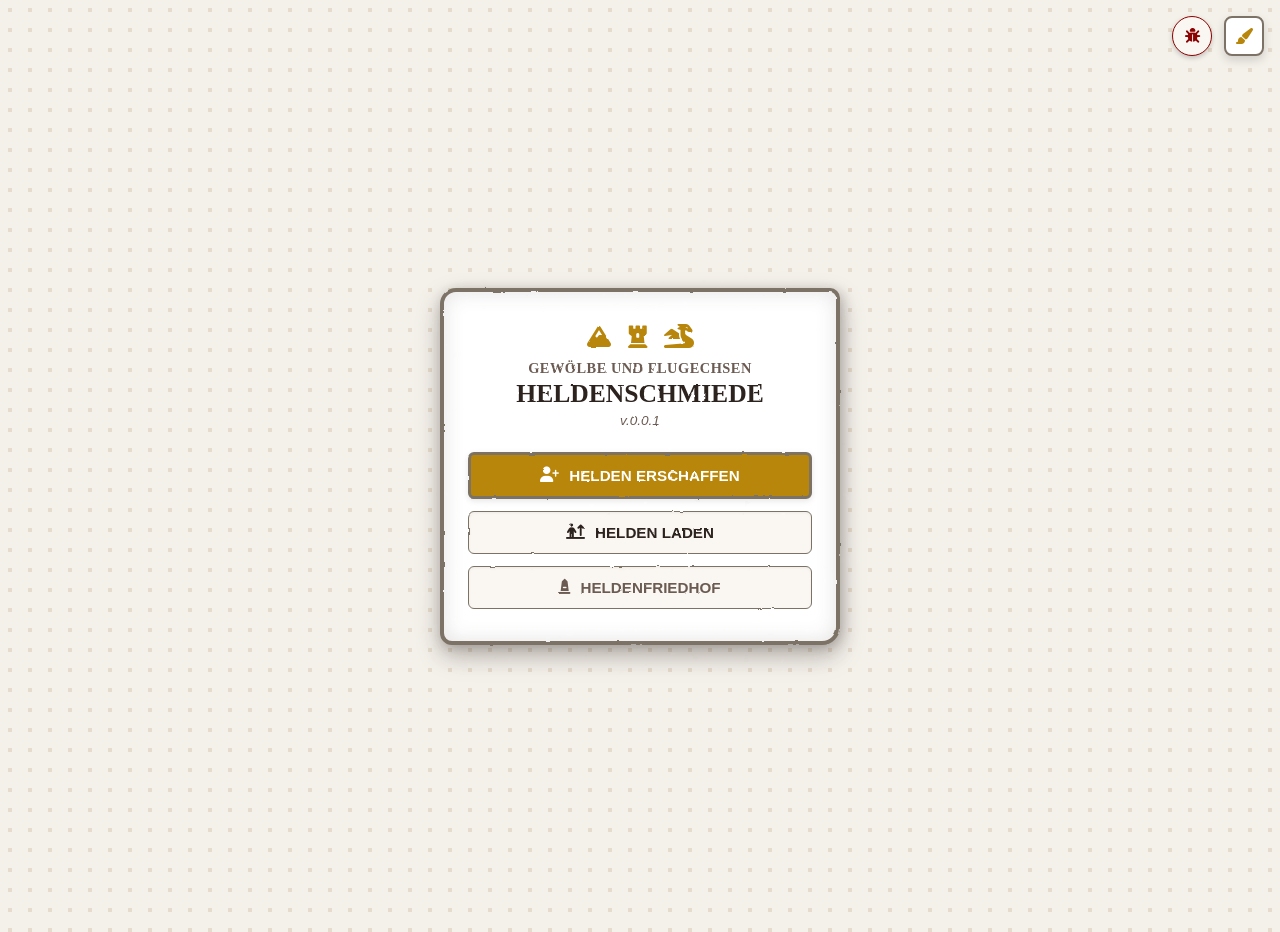
==== commit 4abff395: "Update index.html" ====
--- a/index.html
+++ b/index.html
@@ -3,7 +3,7 @@
 <head>
     <meta charset="UTF-8">
     <meta name="viewport" content="width=device-width, initial-scale=1.0">
-    <title>D&D 5e / 2024 Charakter erstellen</title>
+    <title>Gewölbe und Flugechsen</title>
     
     <script>
         const savedTheme = localStorage.getItem('dnd_theme') || 'standard';
@@ -12,87 +12,25 @@
 
     <link rel="stylesheet" href="https://cdnjs.cloudflare.com/ajax/libs/font-awesome/6.4.0/css/all.min.css">
     <link rel="stylesheet" href="style.css">
+
     <style>
-        html, body {
-            overflow-x: hidden;
-            margin: 0;
-            padding: 0;
-            min-height: 100vh;
-        }
-        .book-wrapper {
-            display: flex;
-            width: 200vw;
-            transition: transform 0.4s ease-in-out;
-            pointer-events: none;
-        }
-        .book-page {
-            width: 100vw;
-            box-sizing: border-box;
-            padding: 16px;
-            padding-top: 16px;
-            padding-bottom: 105px;
+        body {
             display: flex;
             justify-content: center;
-            pointer-events: auto;
-        }
-        .book-page .container {
+            align-items: center;
+            min-height: 100dvh;
+            padding: 16px;
+        }
+        .menu-container {
             width: 100%;
-            max-width: 600px;
-        }
-
-        /* Permanenter Footer mit abgerundeter, rauer SVG-Kante oben */
-        .page-footer-nav {
-            position: fixed;
-            bottom: 0;
-            left: 0;
-            width: 100%;
-            background: var(--card);
-            border-top: 2px solid var(--border);
-            border-top-left-radius: 18px;
-            border-top-right-radius: 18px;
+            max-width: 400px;
+            text-align: center;
             display: flex;
-            justify-content: space-around;
+            justify-content: center;
             align-items: center;
-            z-index: 1000;
-            box-shadow: 0 -4px 15px rgba(0,0,0,0.15);
-            padding: 10px 16px;
-            box-sizing: border-box;
-            gap: 12px;
-            filter: url(#rough-edge);
-        }
-        
-        .footer-tab-btn {
-            background: var(--btn-back-bg);
-            border: 1.5px solid var(--border);
-            border-radius: 8px;
-            padding: 10px 20px;
-            font-weight: bold;
-            color: var(--text);
-            cursor: pointer;
-            font-family: serif;
-            font-size: 0.95rem;
-            display: flex;
-            flex-direction: row;
-            align-items: center;
-            justify-content: center;
-            gap: 10px;
-            width: 100%;
-            max-width: 300px;
-            transition: all 0.2s;
-            filter: url(#rough-edge);
-        }
-        .footer-tab-btn i {
-            font-size: 1rem;
-            color: var(--accent);
-        }
-        .footer-tab-btn:hover {
-            background: var(--accent);
-            color: var(--bg);
-        }
-        .footer-tab-btn:hover i {
-            color: var(--bg);
-        }
-
+        }
+
+        /* Debug-Reset-Button (Käfer) oben rechts */
         .btn-debug-reset {
             position: fixed;
             top: 16px;
@@ -119,1207 +57,285 @@
 </head>
 <body>
 
-<svg style="display:none;" aria-hidden="true">
-    <filter id="rough-edge">
-        <feTurbulence type="fractalNoise" baseFrequency="0.08" numOctaves="3" result="noise" />
-        <feDisplacementMap in="SourceGraphic" in2="noise" scale="2" xChannelSelector="R" yChannelSelector="G" />
-    </filter>
-</svg>
-
-<div class="page-footer-nav" id="footerNavContainer">
-    <button type="button" class="footer-tab-btn" onclick="requestSwitchToSheet()">
-        <i class="fa-solid fa-shield-halved"></i> Zum Heldenbogen
+    <!-- Debug-Reset-Button (Käfer) -->
+    <button class="btn-debug-reset" onclick="resetLocalStorage()" title="Speicher komplett leeren (Reset)">
+        <i class="fa-solid fa-bug"></i>
     </button>
-</div>
-
-<button class="btn-debug-reset" onclick="resetLocalStorage()" title="Speicher komplett leeren (Reset)">
-    <i class="fa-solid fa-bug"></i>
-</button>
-
-<button class="btn-theme-toggle" onclick="openThemeModal()" title="Design wählen">
-    <i class="fa-solid fa-paintbrush"></i>
-</button>
-
-<div class="book-wrapper" id="bookWrapper">
-    <!-- SEITE 1: ERSTELLUNG -->
-    <div class="book-page">
-        <div class="container" style="max-width:100%;">
-            <div class="top-nav" style="justify-content: space-between;">
-                <a href="index.html" class="btn-back">
-                    <i class="fa-solid fa-arrow-left"></i> Zum Eingang
-                </a>
-            </div>
-
-            <div class="page-title">Held/in erstellen</div>
-
-            <div class="step-card">
-                <div class="step-title">Identität & Volk</div>
-                <div>
-                    <label for="char-name">Name</label>
-                    <input type="text" id="char-name" value="Gimble">
-                </div>
-                <div class="grid-race" style="margin-top: 8px;">
-                    <div>
-                        <label for="main-race">Volk</label>
-                        <div class="input-row">
-                            <select id="main-race" onchange="onMainRaceChange()"></select>
+
+    <!-- Fixer Pinsel-Button oben rechts in der Bildschirmecke -->
+    <button class="btn-theme-toggle" onclick="openThemeModal()" title="Design wählen">
+        <i class="fa-solid fa-paintbrush"></i>
+    </button>
+
+    <svg style="display:none;" aria-hidden="true">
+        <filter id="rough-edge">
+            <feTurbulence type="fractalNoise" baseFrequency="0.08" numOctaves="3" result="noise" />
+            <feDisplacementMap in="SourceGraphic" in2="noise" scale="2" xChannelSelector="R" yChannelSelector="G" />
+        </filter>
+    </svg>
+
+    <div class="menu-container">
+        <div class="logo-frame">
+            <div class="fantasy-landscape-icons" style="font-size: 1.5rem; color: var(--accent); margin-bottom: 12px; display: flex; justify-content: center; gap: 16px;">
+                <i class="fa-solid fa-mountain"></i>
+                <i class="fa-solid fa-chess-rook"></i>
+                <i class="fa-solid fa-dragon"></i>
+            </div>
+
+            <h1 style="font-size: 0.9rem; color: var(--text-muted); margin: 0 0 2px 0; text-transform: uppercase; font-family: serif; letter-spacing: 0.5px;">Gewölbe und Flugechsen</h1>
+            <div style="font-size: 1.6rem; color: var(--text); font-weight: bold; margin-bottom: 4px; text-transform: uppercase; font-family: serif;">Heldenschmiede</div>
+            <div class="subtitle" style="font-size: 0.85rem; color: var(--text-muted); margin-bottom: 24px; font-style: italic;">v.0.0.1</div>
+
+            <a href="creator.html?mode=create" class="btn-gold-main">
+                <i class="fa-solid fa-user-plus"></i> Helden erschaffen
+            </a>
+            
+            <button class="btn-menu-main" onclick="openCharacterModal()">
+                <i class="fa-solid fa-person-arrow-up-from-line"></i> Helden laden
+            </button>
+            
+            <button class="btn-menu-main" onclick="openGraveyardModal()" style="color: var(--text-muted); margin-bottom: 0;">
+                <i class="fa-solid fa-monument"></i> Heldenfriedhof
+            </button>
+        </div>
+    </div>
+
+    <!-- MODAL: Design / Theme Auswahl -->
+    <div id="theme-modal" class="modal-overlay">
+        <div class="modal-content">
+            <div class="modal-title">
+                <span>Design wählen<br></span>
+            </div>
+            
+            <div class="modal-body" style="overflow: visible;">
+                <button class="theme-option-btn" onclick="setTheme('standard')">
+                    <span><i class="fa-solid fa-scroll" style="color: var(--accent); margin-right: 8px;"></i> Standard (Pergament)</span>
+                    <i class="fa-solid fa-check" id="check-standard" style="display:none; color: var(--accent);"></i>
+                </button>
+                <button class="theme-option-btn" onclick="setTheme('dungeon')">
+                    <span><i class="fa-solid fa-moon" style="color: var(--accent); margin-right: 8px;"></i> Dungeon (Dark Mode)</span>
+                    <i class="fa-solid fa-check" id="check-dungeon" style="display:none; color: var(--accent);"></i>
+                </button>
+            </div>
+
+            <button class="btn-gray-main" onclick="closeThemeModal()" style="margin-top: 10px;">Schließen</button>
+        </div>
+    </div>
+
+    <!-- MODAL: Charakter-Auswahl -->
+    <div id="char-modal" class="modal-overlay">
+        <div class="modal-content">
+            <div class="modal-title">
+                <span>Wähle deinen Helden</span>
+            </div>
+            
+            <div id="character-list-container" class="modal-body" style="max-height: 40vh; display: flex; flex-direction: column; gap: 10px;"></div>
+
+            <button class="main-btn" onclick="closeCharacterModal()" style="margin-top: 10px; background: var(--btn-back-bg); color: var(--text); border: 1.5px solid var(--border);">Abbrechen</button>
+        </div>
+    </div>
+
+    <!-- MODAL: Heldenfriedhof -->
+    <div id="graveyard-modal" class="modal-overlay">
+        <div class="modal-content">
+            <div class="modal-title">
+                <span><i class="fa-solid fa-monument"></i> Heldenfriedhof</span>
+            </div>
+            
+            <div id="graveyard-list-container" class="modal-body" style="max-height: 40vh; display: flex; flex-direction: column; gap: 10px;"></div>
+
+            <button class="btn-gray-main" onclick="closeGraveyardModal()" style="margin-top: 10px; background: var(--btn-back-bg); color: var(--text); border: 1.5px solid var(--border);">Schließen</button>
+        </div>
+    </div>
+
+    <!-- MODAL: Custom Confirm Dialog (im Seiten-Design) -->
+    <div id="custom-confirm-modal" class="modal-overlay" style="display:none; z-index: 9999;">
+        <div class="modal-content" style="text-align: center; max-width: 320px;">
+            <div class="modal-title" style="justify-content: center;">
+                <span id="confirm-title">Titel</span>
+            </div>
+            <div class="modal-body" style="font-size: 0.9rem; color: var(--text); margin: 15px 0;">
+                <div id="confirm-text" style="font-weight: bold; margin-bottom: 8px;">Frage</div>
+                <div id="confirm-subtext" style="font-size: 0.75rem; color: var(--text-muted); font-style: italic;">Untertext</div>
+            </div>
+            <div style="display: flex; gap: 10px; margin-top: 10px;">
+                <button id="confirm-yes-btn" class="main-btn" style="flex: 1; background: var(--btn-back-bg); color: var(--text); border: 1.5px solid var(--border); margin-bottom: 0;">Ja</button>
+                <button id="confirm-no-btn" class="main-btn" style="flex: 1; background: var(--btn-back-bg); color: var(--text); border: 1.5px solid var(--border); margin-bottom: 0;">Nein</button>
+            </div>
+        </div>
+    </div>
+
+    <script>
+        function openThemeModal() {
+            const current = localStorage.getItem('dnd_theme') || 'standard';
+            document.getElementById('check-standard').style.display = current === 'standard' ? 'inline' : 'none';
+            document.getElementById('check-dungeon').style.display = current === 'dungeon' ? 'inline' : 'none';
+            document.getElementById('theme-modal').style.display = 'flex';
+        }
+        function closeThemeModal() { document.getElementById('theme-modal').style.display = 'none'; }
+        function setTheme(themeName) {
+            localStorage.setItem('dnd_theme', themeName);
+            document.documentElement.setAttribute('data-theme', themeName);
+            closeThemeModal();
+        }
+
+        function getStoredCharacters() {
+            let characters = [];
+            const savedList = localStorage.getItem('dnd_character_list');
+            const singleSaved = localStorage.getItem('dnd_active_character');
+            if (savedList) { try { characters = JSON.parse(savedList); } catch(e) {} }
+            else if (singleSaved) { try { characters = [JSON.parse(singleSaved)]; } catch(e) {} }
+            return characters;
+        }
+        function saveStoredCharacters(characters) { localStorage.setItem('dnd_character_list', JSON.stringify(characters)); }
+
+        function openCharacterModal() {
+            const container = document.getElementById('character-list-container');
+            container.innerHTML = '';
+            const characters = getStoredCharacters().filter(c => !c.archived);
+            if (characters.length === 0) {
+                container.innerHTML = `<div style="font-size: 0.85rem; color: var(--text-muted); text-align: center;">Keine aktiven Helden gefunden...</div>`;
+            } else {
+                characters.forEach((char) => {
+                    const item = document.createElement('div');
+                    item.style.cssText = "background: var(--btn-back-bg); border: 1.5px solid var(--border); border-radius: 6px; padding: 10px; display: flex; justify-content: space-between; align-items: center; cursor: pointer;";
+                    item.onclick = () => selectCharacter(char.id);
+                    item.innerHTML = `
+                        <div>
+                            <div style="font-weight: bold; color: var(--text);">${char.name || "Held"} (Stufe ${char.level || 1})</div>
+                            <div style="font-size: 0.75rem; color: var(--text-muted);">${char.class || "-"} | ${char.species || "-"}</div>
                         </div>
-                    </div>
-                    <div id="subrace-container" style="display: none;">
-                        <label for="sub-race">Abstammung</label>
-                        <div class="input-row">
-                            <select id="sub-race" onchange="updateSubraceOptions()"></select>
-                            <button type="button" class="info-btn" onclick="showRaceModal()">ℹ</button>
+                        <button onclick="handleArchiveClick(event, '${char.id}', '${char.name || "Held"}')" style="background:none; border:none; width:40px; height:40px; display:flex; align-items:center; justify-content:center; cursor:pointer; padding:0; flex-shrink:0;"><i class="fa-solid fa-monument" style="font-size: 1.4rem; color: var(--text-muted);"></i></button>
+                    `;
+                    container.appendChild(item);
+                });
+            }
+            document.getElementById('char-modal').style.display = 'flex';
+        }
+        function closeCharacterModal() { document.getElementById('char-modal').style.display = 'none'; }
+        
+        function selectCharacter(id) {
+            let characters = getStoredCharacters();
+            const index = characters.findIndex(c => c.id === id);
+            if (index >= 0) {
+                characters[index].lastAccess = new Date().toISOString();
+                saveStoredCharacters(characters);
+                localStorage.setItem('dnd_active_character', JSON.stringify(characters[index]));
+            }
+            // Leitet direkt zum Creator im Sheet-Modus weiter, damit er auf dem Heldenbogen landet
+            window.location.href = 'creator.html?mode=sheet';
+        }
+
+        function showCustomConfirm(title, text, subtext, onYes) {
+            const modal = document.getElementById('custom-confirm-modal');
+            document.getElementById('confirm-title').innerText = title;
+            document.getElementById('confirm-text').innerText = text;
+            document.getElementById('confirm-subtext').innerText = subtext;
+            modal.style.display = 'flex';
+
+            const yesBtn = document.getElementById('confirm-yes-btn');
+            const noBtn = document.getElementById('confirm-no-btn');
+
+            const newYes = yesBtn.cloneNode(true);
+            const newNo = noBtn.cloneNode(true);
+            yesBtn.parentNode.replaceChild(newYes, yesBtn);
+            noBtn.parentNode.replaceChild(newNo, noBtn);
+
+            newYes.addEventListener('click', () => {
+                modal.style.display = 'none';
+                onYes();
+            });
+
+            newNo.addEventListener('click', () => {
+                modal.style.display = 'none';
+            });
+        }
+
+        function handleArchiveClick(event, id, name) {
+            event.stopPropagation();
+            showCustomConfirm(
+                "Helden begraben?",
+                `"${name}" wirklich in den Heldenfriedhof überführen?`,
+                "",
+                () => {
+                    let characters = getStoredCharacters();
+                    const index = characters.findIndex(c => c.id === id);
+                    if (index >= 0) { 
+                        characters[index].archived = true; 
+                        saveStoredCharacters(characters); 
+                        openCharacterModal(); 
+                    }
+                }
+            );
+        }
+
+        function openGraveyardModal() {
+            const container = document.getElementById('graveyard-list-container');
+            container.innerHTML = '';
+            const characters = getStoredCharacters().filter(c => c.archived);
+            if (characters.length === 0) {
+                container.innerHTML = `<div style="font-size: 0.85rem; color: var(--text-muted); text-align: center;">Der Friedhof ist leer.</div>`;
+            } else {
+                characters.forEach((char) => {
+                    const item = document.createElement('div');
+                    item.style.cssText = "background: var(--btn-back-bg); border: 1.5px solid var(--border); border-radius: 6px; padding: 10px; display: flex; justify-content: space-between; align-items: center;";
+                    item.innerHTML = `
+                        <div>
+                            <div style="font-weight: bold; color: var(--text);">${char.name || "Held"}</div>
+                            <div style="font-size: 0.75rem; color: var(--text-muted);">${char.class || "-"}</div>
                         </div>
-                    </div>
-                </div>
-                <div id="special-attr-container" class="special-attribute-box">
-                    <label id="special-attr-label">Spezial-Attribut wählen:</label>
-                    <select id="special-attr-select"></select>
-                </div>
-            </div>
-
-            <div class="step-card">
-                <div class="step-title">Klasse und Hintergrund</div>
-                <div class="grid-2">
-                    <div>
-                        <label for="class-select">Klasse</label>
-                        <div class="input-row">
-                            <select id="class-select" onchange="onClassChange()"></select>
-                            <button type="button" class="info-btn" id="class-info-btn" onclick="showClassModal()"><i class="fa-solid fa-wrench" id="class-icon-indicator"></i></button>
+                        <div style="display: flex; gap: 8px; align-items: center;">
+                            <button onclick="handleRestoreClick(event, '${char.id}', '${char.name || "Held"}')" style="background:none; border:none; width:40px; height:40px; display:flex; align-items:center; justify-content:center; cursor:pointer; padding:0; flex-shrink:0;"><i class="fa-solid fa-person-arrow-up-from-line" style="font-size: 1.4rem; color: var(--text-muted);"></i></button>
+                            <button onclick="handleDeletePermanentlyClick(event, '${char.id}', '${char.name || "Held"}')" style="background:none; border:none; width:40px; height:40px; display:flex; align-items:center; justify-content:center; cursor:pointer; padding:0; flex-shrink:0;"><i class="fa-solid fa-trash-can" style="font-size: 1.4rem; color: #a94442;"></i></button>
                         </div>
-                    </div>
-                    <div>
-                        <label for="bg-select">Hintergrund</label>
-                        <div class="input-row">
-                            <select id="bg-select" onchange="onBgChange()"></select>
-                            <button type="button" class="info-btn" onclick="showBgModal()">ℹ</button>
-                        </div>
-                    </div>
-                </div>
-
-                <div style="margin-top: 12px; background: var(--btn-back-bg); padding: 10px; border-radius: 8px; border: 1.5px solid var(--border);">
-                    <label for="bg-asi-mode" style="margin-top:0; color:var(--accent);">Hintergrund-Attributsbonus (+3 Punkte):</label>
-                    <select id="bg-asi-mode" onchange="onBgAsiModeChange()" style="margin-top:4px; margin-bottom:8px;">
-                        <option value="2_1">+2 auf ein Attribut, +1 auf ein anderes</option>
-                        <option value="1_1_1">+1 auf drei verschiedene Attribute</option>
-                    </select>
-                    <div id="bg-asi-slots" class="grid-3" style="gap:6px;"></div>
-                    <div id="bg-asi-error" class="error" style="display:none;">Wähle unterschiedliche Attribute ohne Dopplungen innerhalb der Boni!</div>
-                </div>
-
-                <div id="bg-dynamic-options-container" style="margin-top: 12px; display: none; background: var(--btn-back-bg); padding: 10px; border-radius: 8px; border: 1.5px solid var(--border);">
-                    <div id="bg-tool-choice-wrapper" style="margin-bottom: 8px; display: none;">
-                        <label id="bg-tool-label" style="margin-top:0; color:var(--accent);">Werkzeug-Wahl:</label>
-                        <select id="bg-tool-select" style="margin-top:4px;"></select>
-                    </div>
-                    <div id="bg-eq-choice-wrapper" style="display: none;">
-                        <label id="bg-eq-label" style="margin-top:0; color:var(--accent);">Startausrüstung (Paket wählen):</label>
-                        <select id="bg-eq-select" style="margin-top:4px;">
-                            <option value="A">Option A (Ausrüstungspaket + Gold)</option>
-                            <option value="B">Option B (50 Goldstücke)</option>
-                        </select>
-                    </div>
-                </div>
-            </div>
-
-            <div class="step-card">
-                <div class="step-title">Start-Attribute zuweisen</div>
-                <div class="grid-3">
-                    <div><label>Stärke</label><select class="array-select" id="str-val" onchange="onStatsChange()"></select></div>
-                    <div><label>Geschicklichkeit</label><select class="array-select" id="dex-val" onchange="onStatsChange()"></select></div>
-                    <div><label>Konstitution</label><select class="array-select" id="con-val" onchange="onStatsChange()"></select></div>
-                    <div><label>Intelligenz</label><select class="array-select" id="int-val" onchange="onStatsChange()"></select></div>
-                    <div><label>Weisheit</label><select class="array-select" id="wis-val" onchange="onStatsChange()"></select></div>
-                    <div><label>Charisma</label><select class="array-select" id="cha-val" onchange="onStatsChange()"></select></div>
-                </div>
-                <div id="array-error" class="error">Wähle 15, 14, 13, 12, 10, 8 ohne Dopplungen!</div>
-            </div>
-
-            <div class="step-card">
-                <div class="step-title">Fertigkeiten wählen</div>
-                <div style="display: flex; flex-direction: column; gap: 10px;">
-                    <div>
-                        <label for="skill1">Fertigkeit 1</label>
-                        <div class="input-row">
-                            <select id="skill1" onchange="validateSkills()"></select>
-                            <button type="button" class="info-btn" onclick="showSkillModal('skill1')">ℹ</button>
-                        </div>
-                    </div>
-                    <div>
-                        <label for="skill2">Fertigkeit 2</label>
-                        <div class="input-row">
-                            <select id="skill2" onchange="validateSkills()"></select>
-                            <button type="button" class="info-btn" onclick="showSkillModal('skill2')">ℹ</button>
-                        </div>
-                    </div>
-                </div>
-                <div id="skill-error" class="error">Wähle 2 verschiedene Fertigkeiten, die sich nicht mit deinem Hintergrund überschneiden!</div>
-            </div>
-
-            <div class="step-card" id="spells-step-card" style="margin-bottom: 20px;">
-                <div class="step-title">Klassen-Zauber wählen</div>
-                <label id="cantrip-label">Zaubertricks wählen</label>
-                <div class="spell-container" id="cantrips-group"></div>
-
-                <label id="prep-spells-label" style="margin-top:15px;">Stufe 1 Zauber wählen:</label>
-                <div class="spell-container" id="level1-group"></div>
-            </div>
-        </div>
-    </div>
-
-    <!-- SEITE 2: HELD / CHARAKTERBLATT -->
-    <div class="book-page">
-        <div class="container" style="max-width:100%;">
-            <div id="sheet" class="sheet" style="display: block; margin-top: 10px; margin-bottom: 20px;">
-                <h2 id="screen-out-name" style="margin-top:0; color:var(--accent);"></h2>
-                <div id="screen-out-meta" style="font-size:0.9rem; color:var(--text-muted); text-align:center; margin-bottom:10px;"></div>
-                
-                <div style="margin-bottom: 12px;">
-                    <span class="badge" id="screen-out-hp" onclick="showCalcModal('HP')"></span>
-                    <span class="badge" id="screen-out-ac" onclick="showCalcModal('RK')"></span>
-                    <span class="badge" id="screen-out-init" onclick="showCalcModal('Initiative')"></span>
-                    <span class="badge" id="screen-out-prof" onclick="showCalcModal('Übungsbonus')">Übungsbonus: +2</span>
-                    <span class="badge" id="screen-out-speed" onclick="showCalcModal('Bewegungsrate')"></span>
-                </div>
-
-                <h3 style="color:var(--accent);">Attributswerte & Modifikatoren</h3>
-                <div class="grid-3" id="screen-out-stats" style="margin-bottom:15px;"></div>
-
-                <h3 style="color:var(--accent);">Fertigkeiten & Merkmale</h3>
-                <ul id="screen-out-features" style="margin-bottom:15px;"></ul>
-
-                <h3 style="color:var(--accent);">Ausrüstung & Waffen-Konfiguration</h3>
-                <div id="sheet-equipment-controls" style="background:var(--btn-back-bg); padding:12px; border-radius:6px; border:1.5px solid var(--border); margin-bottom:15px;"></div>
-
-                <h3 style="color:var(--accent);">Zauber & Zaubertricks Übersicht</h3>
-                <div id="screen-out-spells" style="margin-bottom:20px;"></div>
-
-                <div style="display: flex; gap: 10px; margin-top: 15px;">
-                    <button class="btn-gray-main" onclick="manualSaveCharacter()" style="margin-top:0; width: 100%;">
-                        <i class="fa-solid fa-floppy-disk"></i> Held speichern
-                    </button>
-                </div>
-            </div>
-        </div>
-    </div>
-</div>
-
-<!-- MODAL: Änderungen übernehmen Abfrage -->
-<div id="change-confirm-modal" class="modal-overlay" style="display:none; z-index: 9999;">
-    <div class="modal-content" style="text-align: center; max-width: 340px;">
-        <div class="modal-title" style="justify-content: center;">
-            <span>Änderungen übernehmen?</span>
-        </div>
-        <div class="modal-body" style="font-size: 0.9rem; color: var(--text); margin: 15px 0;">
-            <span>Möchtest du die aktuellen Änderungen aus dem Formular für deinen Helden übernehmen?</span>
-        </div>
-        <div style="display: flex; gap: 10px; margin-top: 10px;">
-            <button onclick="confirmPageSwitch(true)" class="main-btn" style="flex: 1; background: var(--accent); color: var(--bg); border: 1.5px solid var(--accent); margin-bottom: 0; font-weight:bold;">Ja</button>
-            <button onclick="confirmPageSwitch(false)" class="main-btn" style="flex: 1; background: var(--btn-back-bg); color: var(--text); border: 1.5px solid var(--border); margin-bottom: 0;">Nein</button>
-        </div>
-    </div>
-</div>
-
-<!-- MODAL: Einheitlicher Hinweis-Dialog (Custom Alert) -->
-<div id="custom-alert-modal" class="modal-overlay" style="display:none; z-index: 10000;">
-    <div class="modal-content" style="text-align: center; max-width: 320px;">
-        <div class="modal-title" style="justify-content: center;">
-            <span id="custom-alert-title">Hinweis</span>
-        </div>
-        <div class="modal-body" id="custom-alert-text" style="font-size: 0.9rem; color: var(--text); margin: 15px 0; font-weight: bold;">
-            Nachricht...
-        </div>
-        <button onclick="closeCustomAlert()" class="main-btn" style="background: var(--btn-back-bg); color: var(--text); border: 1.5px solid var(--border); margin-bottom: 0; width: 100%;">OK</button>
-    </div>
-</div>
-
-<div id="theme-modal" class="modal-overlay">
-    <div class="modal-content">
-        <div class="modal-title">
-            <span>Design wählen</span>
-        </div>
+                    `;
+                    container.appendChild(item);
+                });
+            }
+            document.getElementById('graveyard-modal').style.display = 'flex';
+        }
+        function closeGraveyardModal() { document.getElementById('graveyard-modal').style.display = 'none'; }
         
-        <div class="modal-body" style="overflow: visible;">
-            <button class="theme-option-btn" onclick="setTheme('standard')">
-                <span><i class="fa-solid fa-scroll" style="color: var(--accent); margin-right: 8px;"></i> Standard (Pergament)</span>
-                <i class="fa-solid fa-check" id="check-standard" style="display:none; color: var(--accent);"></i>
-            </button>
-            <button class="theme-option-btn" onclick="setTheme('dungeon')">
-                <span><i class="fa-solid fa-moon" style="color: var(--accent); margin-right: 8px;"></i> Dungeon (Dark Mode)</span>
-                <i class="fa-solid fa-check" id="check-dungeon" style="display:none; color: var(--accent);"></i>
-            </button>
-        </div>
-
-        <button class="btn-gray-main" onclick="closeThemeModal()" style="margin-top: 10px;">Schließen</button>
-    </div>
-</div>
-
-<div class="modal-overlay" id="rule-modal" onclick="closeModal()">
-    <div class="modal-content" onclick="event.stopPropagation()">
-        <div class="modal-title" id="modal-title">Regeldetails</div>
-        <div id="modal-subtitle-container"></div>
-        <div class="modal-body" id="modal-body">Beschreibungstext...</div>
-    </div>
-</div>
-
-<script>
-let currentPage = 'create';
-let lastBuiltCharacter = null;
-
-function showCustomAlert(text, title = "Hinweis") {
-    document.getElementById('custom-alert-title').innerText = title;
-    document.getElementById('custom-alert-text').innerText = text;
-    document.getElementById('custom-alert-modal').style.display = 'flex';
-}
-
-function closeCustomAlert() {
-    document.getElementById('custom-alert-modal').style.display = 'none';
-}
-
-function requestSwitchToSheet() {
-    document.getElementById('change-confirm-modal').style.display = 'flex';
-}
-
-function confirmPageSwitch(doSave) {
-    document.getElementById('change-confirm-modal').style.display = 'none';
-    if (doSave) {
-        buildCharacterAndSave();
-    } else {
-        loadExistingOrFallbackCharacter();
-    }
-    executePageSwitch('sheet');
-}
-
-function switchToCreate() {
-    if (lastBuiltCharacter) {
-        loadCharacterIntoCreator(lastBuiltCharacter);
-    }
-    executePageSwitch('create');
-}
-
-function executePageSwitch(targetPage) {
-    currentPage = targetPage;
-    const wrapper = document.getElementById('bookWrapper');
-    const footerContainer = document.getElementById('footerNavContainer');
-
-    if (targetPage === 'sheet') {
-        wrapper.style.transform = 'translateX(-100vw)';
-        footerContainer.innerHTML = `
-            <button type="button" class="footer-tab-btn" onclick="switchToCreate()">
-                <i class="fa-solid fa-feather"></i> Held bearbeiten
-            </button>
-        `;
-    } else {
-        wrapper.style.transform = 'translateX(0vw)';
-        footerContainer.innerHTML = `
-            <button type="button" class="footer-tab-btn" onclick="requestSwitchToSheet()">
-                <i class="fa-solid fa-shield-halved"></i> Zum Heldenbogen
-            </button>
-        `;
-    }
-}
-
-function openThemeModal() {
-    const current = localStorage.getItem('dnd_theme') || 'standard';
-    document.getElementById('check-standard').style.display = current === 'standard' ? 'inline' : 'none';
-    document.getElementById('check-dungeon').style.display = current === 'dungeon' ? 'inline' : 'none';
-    document.getElementById('theme-modal').style.display = 'flex';
-}
-function closeThemeModal() { document.getElementById('theme-modal').style.display = 'none'; }
-function setTheme(themeName) {
-    localStorage.setItem('dnd_theme', themeName);
-    document.documentElement.setAttribute('data-theme', themeName);
-    closeThemeModal();
-}
-
-// =========================================
-// NEUE JSON-URLS (ANPASST!)
-// =========================================
-const RACES_JSON_URL = "./rassen.json";
-const BACKGROUNDS_JSON_URL = "./hintergruende.json";
-const CLASSES_JSON_URL = "./klassen.json";
-const SPELLS_JSON_URL = "./zauber.json";
-
-const standardArray = [15, 14, 13, 12, 10, 8];
-
-const attributeDescriptions = {
-    "STR": "<b>Stärke:</b> Athletik, Nahkampfangriffe, Tragekapazität.",
-    "DEX": "<b>Geschicklichkeit:</b> Akrobatik, Fingerfertigkeit, Heimlichkeit, RK, Initiative.",
-    "CON": "<b>Konstitution:</b> Trefferpunkte, Konzentrationswürfe.",
-    "INT": "<b>Intelligenz:</b> Arkankunde, Geschichte, Untersuchung, Naturkunde, Religion.",
-    "WIS": "<b>Weisheit:</b> Tierumgang, Einblick, Heilkunde, Wahrnehmung, Überleben.",
-    "CHA": "<b>Charisma:</b> Täuschen, Einschüchtern, Auftreten, Überzeugen."
-};
-
-const attrNamesDE = {
-    "STR": "Stärke", "DEX": "Geschicklichkeit", "CON": "Konstitution",
-    "INT": "Intelligenz", "WIS": "Weisheit", "CHA": "Charisma"
-};
-
-// =========================================
-// DATEN-STRUKTUREN (WERDEN AUS JSON GELADEN)
-// =========================================
-let speciesData = {};
-let backgrounds = {};
-let classData = {};
-let allSpells = { cantrips: {}, level1: {} };
-
-window.onload = async function() {
-    try {
-        // RASSEN LADEN (rassen.json)
-        const racesResponse = await fetch(RACES_JSON_URL + "?t=" + Date.now());
-        if (!racesResponse.ok) throw new Error(`HTTP Fehler: rassen.json (${racesResponse.status})`);
-        const racesData = await racesResponse.json();
-        speciesData = racesData.races || {};
-
-        // HINTERGRÜNDE LADEN (hintergruende.json)
-        const bgResponse = await fetch(BACKGROUNDS_JSON_URL + "?t=" + Date.now());
-        if (bgResponse.ok) {
-            const bgData = await bgResponse.json();
-            backgrounds = bgData.backgrounds || bgData;
-        } else {
-            throw new Error(`HTTP Fehler: hintergruende.json (${bgResponse.status})`);
-        }
-
-        // KLASSEN LADEN (klassen.json) - Enthält Klasseninfos + Spellcasting!
-        const classesResponse = await fetch(CLASSES_JSON_URL + "?t=" + Date.now());
-        if (classesResponse.ok) {
-            const classesRaw = await classesResponse.json();
-            classData = classesRaw.classes || classesRaw;
-        } else {
-            throw new Error(`HTTP Fehler: klassen.json (${classesResponse.status})`);
-        }
-
-        // ZAUBER LADEN (zauber.json)
-        const spellsResponse = await fetch(SPELLS_JSON_URL + "?t=" + Date.now());
-        if (spellsResponse.ok) {
-            const spellsRaw = await spellsResponse.json();
-            // Zauber nach Level kategorisieren
-            const spellsObj = spellsRaw.spells || {};
-            for (let spellName in spellsObj) {
-                const spell = spellsObj[spellName];
-                if (spell.level === 0) {
-                    allSpells.cantrips[spellName] = spell;
-                } else if (spell.level === 1) {
-                    allSpells.level1[spellName] = spell;
+        function handleRestoreClick(event, id, name) {
+            event.stopPropagation();
+            showCustomConfirm(
+                "Helden wiederbeleben?",
+                `Möchtest du "${name}" wiederbeleben?`,
+                "Du weißt was wir von Nekromantie halten!",
+                () => {
+                    let characters = getStoredCharacters();
+                    const index = characters.findIndex(c => c.id === id);
+                    if (index >= 0) { 
+                        delete characters[index].archived; 
+                        saveStoredCharacters(characters); 
+                        openGraveyardModal(); 
+                    }
                 }
+            );
+        }
+
+        function handleDeletePermanentlyClick(event, id, name) {
+            event.stopPropagation();
+            showCustomConfirm(
+                "Endgültig löschen?",
+                `Soll die Seele von "${name}" für alle Ewigkeit in der Leere verschwinden?`,
+                "",
+                () => {
+                    let characters = getStoredCharacters();
+                    characters = characters.filter(c => c.id !== id);
+                    saveStoredCharacters(characters);
+                    openGraveyardModal();
+                }
+            );
+        }
+
+        function resetLocalStorage() {
+            if (confirm("Möchtest du wirklich den gesamten lokalen Speicher leeren? Alle gespeicherten Helden und Einstellungen gehen verloren.")) {
+                localStorage.clear();
+                alert("Speicher erfolgreich geleert!");
+                location.reload();
             }
-        } else {
-            console.warn("Warnung: Zauber-JSON konnte nicht geladen werden");
-        }
-
-        initApp();
-        handleUrlModeAndStartup();
-    } catch (err) {
-        showCustomAlert("Ladefehler: " + err.message, "Fehler");
-    }
-};
-
-function handleUrlModeAndStartup() {
-    const urlParams = new URLSearchParams(window.location.search);
-    const mode = urlParams.get('mode');
-
-    if (mode === 'create') {
-        localStorage.removeItem('dnd_active_character');
-        lastBuiltCharacter = null;
-        executePageSwitch('create');
-    } else {
-        const activeCharJson = localStorage.getItem('dnd_active_character');
-        if (activeCharJson) {
-            try {
-                const char = JSON.parse(activeCharJson);
-                lastBuiltCharacter = char;
-                loadCharacterIntoCreator(char);
-                renderCharacterToSheet(char);
-                executePageSwitch('sheet');
-                return;
-            } catch (e) {}
-        }
-        buildCharacterAndSave();
-        executePageSwitch('create');
-    }
-}
-
-function loadExistingOrFallbackCharacter() {
-    const activeCharJson = localStorage.getItem('dnd_active_character');
-    if (activeCharJson) {
-        try {
-            lastBuiltCharacter = JSON.parse(activeCharJson);
-            renderCharacterToSheet(lastBuiltCharacter);
-            return;
-        } catch (e) {}
-    }
-    buildCharacterAndSave();
-}
-
-function loadCharacterIntoCreator(char) {
-    if (!char) return;
-    if (char.name && document.getElementById('char-name')) document.getElementById('char-name').value = char.name;
-    
-    if (char.mainRace && document.getElementById('main-race')) {
-        document.getElementById('main-race').value = char.mainRace;
-        onMainRaceChange();
-    }
-    if (char.species && document.getElementById('sub-race')) {
-        document.getElementById('sub-race').value = char.species;
-    }
-    
-    if (char.class && document.getElementById('class-select')) {
-        document.getElementById('class-select').value = char.class;
-        onClassChange();
-    }
-
-    if (char.background && document.getElementById('bg-select')) {
-        document.getElementById('bg-select').value = char.background;
-        onBgChange();
-    }
-
-    if (char.rawStats) {
-        if (document.getElementById('str-val')) document.getElementById('str-val').value = char.rawStats.STR;
-        if (document.getElementById('dex-val')) document.getElementById('dex-val').value = char.rawStats.DEX;
-        if (document.getElementById('con-val')) document.getElementById('con-val').value = char.rawStats.CON;
-        if (document.getElementById('int-val')) document.getElementById('int-val').value = char.rawStats.INT;
-        if (document.getElementById('wis-val')) document.getElementById('wis-val').value = char.rawStats.WIS;
-        if (document.getElementById('cha-val')) document.getElementById('cha-val').value = char.rawStats.CHA;
-    }
-
-    if (char.skills && char.skills.length >= 2) {
-        const bgSkills = backgrounds[char.background]?.skills || [];
-        const customSkills = char.skills.filter(s => !bgSkills.includes(s));
-        if (customSkills[0] && document.getElementById('skill1')) document.getElementById('skill1').value = customSkills[0];
-        if (customSkills[1] && document.getElementById('skill2')) document.getElementById('skill2').value = customSkills[1];
-    }
-}
-
-function buildCharacterAndSave() {
-    if (!validateArray() || !validateSkills() || !validateBgAsi()) {
-        showCustomAlert("Bitte behebe alle Validierungsfehler im Formular!", "Achtung");
-        return;
-    }
-
-    const name = document.getElementById('char-name').value || "Unbenannter Held";
-    const mainRace = document.getElementById('main-race').value || Object.keys(speciesData)[0];
-    const subRace = document.getElementById('sub-race').value || Object.keys(speciesData[mainRace]?.subraces || {})[0];
-    const clsName = document.getElementById('class-select').value || "Kämpfer";
-    const bg = document.getElementById('bg-select').value || Object.keys(backgrounds)[0];
-    const subInfo = speciesData[mainRace]?.subraces[subRace] || { bonus: {}, speed: 30 };
-
-    let rawStats = {
-        STR: parseInt(document.getElementById('str-val')?.value) || 15,
-        DEX: parseInt(document.getElementById('dex-val')?.value) || 14,
-        CON: parseInt(document.getElementById('con-val')?.value) || 13,
-        INT: parseInt(document.getElementById('int-val')?.value) || 12,
-        WIS: parseInt(document.getElementById('wis-val')?.value) || 10,
-        CHA: parseInt(document.getElementById('cha-val')?.value) || 8
-    };
-
-    let speciesBonuses = subInfo.bonus || {};
-    let bgBonuses = getBgBonuses();
-
-    let stats = { ...rawStats };
-    for (let s in stats) {
-        if (speciesBonuses[s]) stats[s] += speciesBonuses[s];
-        if (bgBonuses[s]) stats[s] += bgBonuses[s];
-    }
-
-    let mods = {};
-    for (let s in stats) mods[s] = getMod(stats[s]);
-
-    // HP aus Klassen-JSON (TODO: Falls nicht verfügbar, Fallback-Werte)
-    const clsInfo = classData[clsName];
-    const hpBase = clsInfo?.hpAt1stLevel ? parseInt(clsInfo.hpAt1stLevel) || 8 : 8;
-    const hp = hpBase + mods.CON;
-    const ac = 10 + mods.DEX;
-
-    let chosenCantrips = Array.from(document.querySelectorAll('.char-cantrip-select')).map(s => s.value).filter(Boolean);
-    let chosenSpells = Array.from(document.querySelectorAll('.char-spell-select')).map(s => s.value).filter(Boolean);
-    const allSkills = [...(backgrounds[bg]?.skills || []), document.getElementById('skill1')?.value, document.getElementById('skill2')?.value].filter(Boolean);
-
-    const charId = (lastBuiltCharacter && lastBuiltCharacter.id) ? lastBuiltCharacter.id : 'char_' + Date.now();
-
-    lastBuiltCharacter = {
-        id: charId, 
-        name, 
-        class: clsName, 
-        species: subRace, 
-        mainRace: mainRace,
-        background: bg,
-        level: 1, 
-        hp, 
-        maxHp: hp, 
-        ac, 
-        speed: subInfo.speed || 30, 
-        stats, 
-        mods, 
-        rawStats,
-        skills: allSkills, 
-        cantrips: chosenCantrips, 
-        spells: chosenSpells, 
-        lastAccess: new Date().toISOString()
-    };
-
-    let list = JSON.parse(localStorage.getItem('dnd_character_list') || '[]');
-    const index = list.findIndex(c => c.id === lastBuiltCharacter.id);
-    if (index >= 0) {
-        list[index] = lastBuiltCharacter;
-    } else {
-        list.push(lastBuiltCharacter);
-    }
-
-    localStorage.setItem('dnd_character_list', JSON.stringify(list));
-    localStorage.setItem('dnd_active_character', JSON.stringify(lastBuiltCharacter));
-
-    renderCharacterToSheet(lastBuiltCharacter);
-}
-
-function renderCharacterToSheet(charData) {
-    if (!charData) return;
-    
-    document.getElementById('screen-out-name').innerHTML = `<i class="fa-solid ${getClassIcon(charData.class)}"></i> ${charData.name}`;
-    document.getElementById('screen-out-meta').innerText = `${charData.species} | ${charData.class} Stufe ${charData.level || 1} | ${charData.background}`;
-    document.getElementById('screen-out-hp').innerText = `HP: ${charData.hp}`;
-    document.getElementById('screen-out-ac').innerText = `RK: ${charData.ac}`;
-    document.getElementById('screen-out-init').innerText = `Initiative: ${charData.mods.DEX >= 0 ? '+' : ''}${charData.mods.DEX}`;
-    document.getElementById('screen-out-prof').innerText = `Übungsbonus: +2`;
-    document.getElementById('screen-out-speed').innerText = `Bewegungsrate: ${charData.speed || 30} ft`;
-
-    document.getElementById('screen-out-stats').innerHTML = Object.keys(charData.stats).map(s => `
-        <div class="stat-box" onclick="openModal('${s} Wert', '${attributeDescriptions[s]}')">
-            <div style="font-size:0.75rem; color:var(--text-muted);">${s}</div>
-            <div class="stat-val">${charData.stats[s]}</div>
-            <div class="stat-mod">${charData.mods[s] >= 0 ? '+' : ''}${charData.mods[s]}</div>
-        </div>`).join('');
-
-    const bgObj = backgrounds[charData.background] || {};
-    let bgCustomData = getSelectedBgEquipmentAndTools(charData.background);
-    let flattenedTools = flattenEquipment(bgCustomData.tools);
-    let flattenedEq = flattenEquipment(bgCustomData.equipment);
-    let toolsStr = flattenedTools.join(', ') || 'Keine';
-    let eqStr = flattenedEq.join(', ') || 'Keine';
-
-    document.getElementById('screen-out-features').innerHTML = `
-        <li><b>Fertigkeiten:</b> ${charData.skills.join(', ')}</li>
-        <li><b>Volksmerkmale:</b> Geladener Charakter</li>
-        <li><b>Talent:</b> ${bgObj.feat || ''}</li>
-        <li><b>Werkzeuge:</b> ${toolsStr}</li>
-        <li><b>Hintergrund-Ausrüstung:</b> ${eqStr}</li>
-    `;
-
-    renderEquipmentSectionInSheet(charData.class, bgCustomData);
-
-    document.getElementById('screen-out-spells').innerHTML = `
-        <div style="font-weight:bold; font-size:0.85rem; color:var(--text-muted);">Zaubertricks:</div>
-        <div>${(charData.cantrips || []).join(', ') || 'Keine'}</div>
-        <div style="margin-top:8px; font-weight:bold; font-size:0.85rem; color:var(--text-muted);">Vorbereitete Stufe 1 Zauber:</div>
-        <div>${(charData.spells || []).join(', ') || 'Keine'}</div>
-    `;
-}
-
-function initApp() {
-    populateSelect('main-race', Object.keys(speciesData));
-    
-    const classSel = document.getElementById('class-select');
-    classSel.innerHTML = '';
-    Object.keys(classData).forEach(clsName => {
-        classSel.innerHTML += `<option value="${clsName}">${clsName}</option>`;
-    });
-
-    populateSelect('bg-select', Object.keys(backgrounds));
-
-    const arraySelects = document.querySelectorAll('.array-select');
-    arraySelects.forEach((sel, idx) => {
-        sel.innerHTML = '<option value="">--</option>';
-        standardArray.forEach(val => sel.innerHTML += `<option value="${val}">${val}</option>`);
-        sel.selectedIndex = idx + 1;
-    });
-
-    onMainRaceChange();
-    onClassChange();
-    updateBgDynamicUI();
-}
-
-function populateSelect(id, items) {
-    const sel = document.getElementById(id);
-    if (!sel) return;
-    sel.innerHTML = '';
-    items.forEach(i => sel.innerHTML += `<option value="${i}">${i}</option>`);
-}
-
-function openModal(title, text, iconClass = null, subtitle = null) {
-    const titleElem = document.getElementById('modal-title');
-    const subContainer = document.getElementById('modal-subtitle-container');
-    const modalBody = document.getElementById('modal-body');
-    const ruleModal = document.getElementById('rule-modal');
-
-    if (!titleElem || !modalBody || !ruleModal) return;
-
-    titleElem.innerHTML = iconClass ? `<span class="modal-icon-box"><i class="fa-solid ${iconClass}"></i></span> ${title}` : title;
-    if (subContainer) {
-        subContainer.innerHTML = subtitle ? `<div class="modal-subtitle">${subtitle}</div>` : '';
-    }
-
-    modalBody.innerHTML = text;
-    ruleModal.style.display = 'flex';
-    document.body.classList.add('modal-open');
-}
-
-function closeModal() {
-    const ruleModal = document.getElementById('rule-modal');
-    if (ruleModal) ruleModal.style.display = 'none';
-    document.body.classList.remove('modal-open');
-}
-
-function showRaceModal() {
-    const mainRace = document.getElementById('main-race').value;
-    const subRace = document.getElementById('sub-race').value;
-    if (speciesData[mainRace]?.subraces?.[subRace]?.text) {
-        openModal(subRace, speciesData[mainRace].subraces[subRace].text, "fa-child");
-    } else {
-        openModal(subRace, "Keine Beschreibung verfügbar.", "fa-child");
-    }
-}
-
-async function showClassModal() {
-    const clsName = document.getElementById('class-select').value;
-    const clsInfo = classData[clsName];
-    
-    if (!clsInfo) {
-        return openModal(clsName, `Keine Klassendaten für ${clsName} verfügbar.`, getClassIcon(clsName));
-    }
-
-    // Erstelle Modal-Inhalt aus JSON-Daten
-    let modalContent = `<strong>Zusammenfassung:</strong> ${clsInfo.summary || 'Keine'}<br><br>`;
-    modalContent += `<strong>Trefferwürfel:</strong> ${clsInfo.hitDice || 'N/A'}<br>`;
-    modalContent += `<strong>Hauptattribut:</strong> ${clsInfo.primaryAbility || 'N/A'}<br>`;
-    modalContent += `<strong>Rettungswürfe:</strong> ${clsInfo.savingThrows?.join(', ') || 'N/A'}<br><br>`;
-    
-    if (clsInfo.proficiencies) {
-        modalContent += `<strong>Rüstungen:</strong> ${(clsInfo.proficiencies.armor || []).join(', ') || 'Keine'}<br>`;
-        modalContent += `<strong>Waffen:</strong> ${(clsInfo.proficiencies.weapons || []).join(', ') || 'Keine'}<br>`;
-    }
-    
-    if (clsInfo.features && clsInfo.features.length > 0) {
-        modalContent += `<br><strong>Merkmal (Stufe 1):</strong><br>`;
-        const lvl1Features = clsInfo.features.filter(f => f.level === 1);
-        modalContent += lvl1Features.map(f => `• <b>${f.name}</b>: ${f.description}`).join('<br>');
-    }
-
-    openModal(clsName, modalContent, getClassIcon(clsName));
-}
-
-function showBgModal() {
-    const b = document.getElementById('bg-select').value;
-    const bg = backgrounds[b];
-    if (!bg) return;
-    openModal(b, `<b>Mögliche Attribute:</b> ${(bg.attributes || []).map(a => attrNamesDE[a] || a).join(', ')}<br><b>Talent:</b> ${bg.feat || ''}<br><b>Fertigkeiten:</b> ${(bg.skills || []).join(', ')}<br><br>${bg.text || ''}`, "fa-book");
-}
-
-function showSkillModal(selectId) {
-    // TODO: Fertigungsbeschreibungen aus JSON laden (wenn vorhanden)
-    const skill = document.getElementById(selectId).value;
-    openModal(skill, "Keine Beschreibung verfügbar.", "fa-check");
-}
-
-function showSpellModalFromDropdown(selectElem) {
-    showSpellModalByName(selectElem.value);
-}
-
-function showSpellModalByName(spellName) {
-    if (!spellName) return;
-    
-    let clean = spellName.replace(/ \((Racial|Auto|.*)\)/, '').trim();
-    let spellObj = allSpells.cantrips[clean] || allSpells.level1[clean] || allSpells.cantrips[spellName] || allSpells.level1[spellName];
-
-    if (!spellObj) return openModal(clean, "Keine detaillierte Beschreibung verfügbar.", "fa-wand-magic-sparkles");
-
-    let school = spellObj.school || "Zaubertrick";
-    let html = `<strong>Schule:</strong> ${school}<br>`;
-    html += `<strong>Zeitaufwand:</strong> ${spellObj.castingTime || 'N/A'}<br>`;
-    html += `<strong>Reichweite:</strong> ${typeof spellObj.range === 'object' ? `${spellObj.range.qty} ${spellObj.range.unit}` : spellObj.range || 'N/A'}<br>`;
-    html += `<strong>Komponenten:</strong> `;
-    if (spellObj.components) {
-        let comps = [];
-        if (spellObj.components.V) comps.push('V');
-        if (spellObj.components.G) comps.push('G');
-        if (spellObj.components.M) comps.push('M');
-        html += comps.join(', ') || 'Keine';
-    }
-    html += `<br><strong>Wirkungsdauer:</strong> ${typeof spellObj.duration === 'object' ? `${spellObj.duration.qty} ${spellObj.duration.unit}` : spellObj.duration || 'N/A'}<br><br>`;
-    html += `<strong>Beschreibung:</strong><br>${spellObj.description || 'N/A'}`;
-
-    if (spellObj.higherLevel) {
-        html += `<br><br><em>${spellObj.higherLevel}</em>`;
-    }
-
-    openModal(clean, html, "fa-wand-magic-sparkles", school);
-}
-
-function showCalcModal(type) {
-    if (!lastBuiltCharacter) return;
-    const c = lastBuiltCharacter;
-    let text = "";
-    if (type === 'HP') text = `Basis (${c.class}): ${c.hp - c.mods.CON}<br>+ Konstitution (${c.mods.CON}): ${c.mods.CON}<br><b>Total: ${c.hp}</b>`;
-    else if (type === 'RK') text = `Basis: 10<br>+ Geschicklichkeit (${c.mods.DEX}): ${c.mods.DEX}<br><b>Total: ${c.ac}</b>`;
-    else if (type === 'Initiative') text = `Geschicklichkeits-Modifikator: ${c.mods.DEX}`;
-    else if (type === 'Übungsbonus') text = `Stufe 1–4 = +2`;
-    else if (type === 'Bewegungsrate') text = `${c.speed || 30} Fuß`;
-    openModal(type, text, "fa-calculator");
-}
-
-function getClassIcon(className) {
-    switch (className) {
-        case "Artifizier": return "fa-wrench";
-        case "Barbar": return "fa-hammer";
-        case "Barde": return "fa-guitar";
-        case "Kleriker": return "fa-cross";
-        case "Druide": return "fa-tree";
-        case "Kämpfer": return "fa-shield";
-        case "Mönch": return "fa-ring";
-        case "Paladin": return "fa-shield";
-        case "Waldläufer": return "fa-crosshairs";
-        case "Schurke": return "fa-dagger";
-        case "Zauberer": return "fa-fire";
-        case "Hexenmeister": return "fa-star-of-life";
-        case "Magier": return "fa-hat-wizard";
-        default: return "fa-user";
-    }
-}
-
-function updateClassIconDisplay() {
-    const c = document.getElementById('class-select').value;
-    const iconElem = document.getElementById('class-icon-indicator');
-    if (iconElem) iconElem.className = `fa-solid ${getClassIcon(c)}`;
-}
-
-function onMainRaceChange() {
-    const mainRace = document.getElementById('main-race').value;
-    const subContainer = document.getElementById('subrace-container');
-    const subSelect = document.getElementById('sub-race');
-
-    if (!subSelect) return;
-    subSelect.innerHTML = '';
-    Object.keys(speciesData[mainRace]?.subraces || {}).forEach(subKey => {
-        subSelect.innerHTML += `<option value="${subKey}">${subKey}</option>`;
-    });
-    if (subContainer) subContainer.style.display = 'block';
-    updateSubraceOptions();
-}
-
-function updateSubraceOptions() {
-    const mainRace = document.getElementById('main-race').value;
-    const raceData = speciesData[mainRace];
-    const specialContainer = document.getElementById('special-attr-container');
-    const specialSelect = document.getElementById('special-attr-select');
-
-    if (raceData && raceData["spezial-attribut"] && raceData["spezial-attribut"].spellcasting) {
-        if (specialSelect) {
-            specialSelect.innerHTML = '';
-            raceData["spezial-attribut"].spellcasting.forEach(opt => specialSelect.innerHTML += `<option value="${opt}">${opt}</option>`);
-        }
-        if (specialContainer) specialContainer.style.display = 'block';
-    } else {
-        if (specialContainer) specialContainer.style.display = 'none';
-    }
-    updateSpellsUI();
-}
-
-function onClassChange() {
-    const clsName = document.getElementById('class-select').value;
-    updateClassIconDisplay();
-
-    const s1 = document.getElementById('skill1');
-    const s2 = document.getElementById('skill2');
-    if (!s1 || !s2) return;
-
-    s1.innerHTML = ''; s2.innerHTML = '';
-
-    // Fertigkeiten aus Klassen-JSON holen (Falls vorhanden)
-    const clsInfo = classData[clsName];
-    let skillOptions = [];
-    
-    if (clsInfo?.proficiencies?.skills?.from) {
-        skillOptions = clsInfo.proficiencies.skills.from;
-    } else {
-        // Fallback-Fertigkeiten
-        skillOptions = ["Akrobatik", "Athletik", "Einblick", "Wahrnehmung"];
-    }
-
-    skillOptions.forEach(sk => {
-        s1.innerHTML += `<option value="${sk}">${sk}</option>`;
-        s2.innerHTML += `<option value="${sk}">${sk}</option>`;
-    });
-    s1.selectedIndex = 0;
-    s2.selectedIndex = skillOptions.length > 1 ? 1 : 0;
-
-    validateSkills();
-    updateSpellsUI();
-}
-
-function onBgChange() {
-    updateBgDynamicUI();
-    validateSkills();
-}
-
-function onBgAsiModeChange() { updateBgAsiUI(); }
-
-function updateBgDynamicUI() {
-    updateBgAsiUI();
-    updateBgToolAndEquipmentUI();
-}
-
-function updateBgAsiUI() {
-    const bgName = document.getElementById('bg-select').value;
-    const bgObj = backgrounds[bgName];
-    const slotsContainer = document.getElementById('bg-asi-slots');
-    const mode = document.getElementById('bg-asi-mode').value;
-    
-    if (!slotsContainer) return;
-    if (!bgObj || !bgObj.attributes) { slotsContainer.innerHTML = ''; return; }
-
-    slotsContainer.innerHTML = '';
-    let optionsHtml = bgObj.attributes.map(attr => `<option value="${attr}">${attrNamesDE[attr] || attr}</option>`).join('');
-
-    if (mode === "2_1") {
-        slotsContainer.innerHTML = `
-            <div><label style="font-size:0.75rem;">+2 Attribut</label><select id="bg-asi-2" onchange="validateBgAsi()">${optionsHtml}</select></div>
-            <div><label style="font-size:0.75rem;">+1 Attribut</label><select id="bg-asi-1a" onchange="validateBgAsi()">${optionsHtml}</select></div>
-            <div></div>`;
-        const sel1a = document.getElementById('bg-asi-1a');
-        if (sel1a && bgObj.attributes.length > 1) sel1a.selectedIndex = 1;
-    } else {
-        slotsContainer.innerHTML = `
-            <div><label style="font-size:0.75rem;">+1</label><select id="bg-asi-1a" onchange="validateBgAsi()">${optionsHtml}</select></div>
-            <div><label style="font-size:0.75rem;">+1</label><select id="bg-asi-1b" onchange="validateBgAsi()">${optionsHtml}</select></div>
-            <div><label style="font-size:0.75rem;">+1</label><select id="bg-asi-1c" onchange="validateBgAsi()">${optionsHtml}</select></div>`;
-        const sel1a = document.getElementById('bg-asi-1a'), sel1b = document.getElementById('bg-asi-1b'), sel1c = document.getElementById('bg-asi-1c');
-        if (sel1a && bgObj.attributes.length > 0) sel1a.selectedIndex = 0;
-        if (sel1b && bgObj.attributes.length > 1) sel1b.selectedIndex = 1;
-        if (sel1c && bgObj.attributes.length > 2) sel1c.selectedIndex = 2;
-    }
-    validateBgAsi();
-}
-
-function updateBgToolAndEquipmentUI() {
-    const bgName = document.getElementById('bg-select').value;
-    const bgObj = backgrounds[bgName];
-    const container = document.getElementById('bg-dynamic-options-container');
-    const toolWrapper = document.getElementById('bg-tool-choice-wrapper');
-    const toolSelect = document.getElementById('bg-tool-select');
-    const eqWrapper = document.getElementById('bg-eq-choice-wrapper');
-
-    if (!container) return;
-    if (!bgObj) { container.style.display = 'none'; return; }
-
-    let hasChoices = false;
-    
-    // Werkzeug-Wahl prüfen
-    if (bgObj.tools && bgObj.tools.choiceA && bgObj.tools.choiceA.options) {
-        if (toolSelect) {
-            toolSelect.innerHTML = '';
-            bgObj.tools.choiceA.options.forEach(opt => toolSelect.innerHTML += `<option value="${opt}">${opt}</option>`);
-        }
-        if (toolWrapper) toolWrapper.style.display = 'block';
-        hasChoices = true;
-    } else if (toolWrapper) {
-        toolWrapper.style.display = 'none';
-    }
-
-    // Ausrüstungswahl prüfen
-    if (bgObj.equipment && bgObj.equipment.choiceA && bgObj.equipment.choiceB) {
-        if (eqWrapper) eqWrapper.style.display = 'block';
-        hasChoices = true;
-    } else if (eqWrapper) {
-        eqWrapper.style.display = 'none';
-    }
-
-    container.style.display = hasChoices ? 'block' : 'none';
-}
-
-function validateBgAsi() {
-    const mode = document.getElementById('bg-asi-mode').value;
-    const errElem = document.getElementById('bg-asi-error');
-    if (!errElem) return true;
-
-    let isValid = true;
-    if (mode === "2_1") {
-        const sel2 = document.getElementById('bg-asi-2');
-        const sel1a = document.getElementById('bg-asi-1a');
-        if (sel2 && sel1a && sel2.value === sel1a.value) isValid = false;
-    } else {
-        const v1 = document.getElementById('bg-asi-1a')?.value;
-        const v2 = document.getElementById('bg-asi-1b')?.value;
-        const v3 = document.getElementById('bg-asi-1c')?.value;
-        if (v1 && v2 && v3 && (v1 === v2 || v1 === v3 || v2 === v3)) isValid = false;
-    }
-    errElem.style.display = isValid ? 'none' : 'block';
-    return isValid;
-}
-
-function getBgBonuses() {
-    const mode = document.getElementById('bg-asi-mode').value;
-    let bonuses = { STR: 0, DEX: 0, CON: 0, INT: 0, WIS: 0, CHA: 0 };
-    if (!validateBgAsi()) return bonuses;
-
-    if (mode === "2_1") {
-        const val2 = document.getElementById('bg-asi-2')?.value;
-        const val1a = document.getElementById('bg-asi-1a')?.value;
-        if (val2 && bonuses[val2] !== undefined) bonuses[val2] += 2;
-        if (val1a && bonuses[val1a] !== undefined) bonuses[val1a] += 1;
-    } else {
-        const v1 = document.getElementById('bg-asi-1a')?.value;
-        const v2 = document.getElementById('bg-asi-1b')?.value;
-        const v3 = document.getElementById('bg-asi-1c')?.value;
-        if (v1 && bonuses[v1] !== undefined) bonuses[v1] += 1;
-        if (v2 && bonuses[v2] !== undefined) bonuses[v2] += 1;
-        if (v3 && bonuses[v3] !== undefined) bonuses[v3] += 1;
-    }
-    return bonuses;
-}
-
-function getSelectedBgEquipmentAndTools(bgName) {
-    const bgObj = backgrounds[bgName];
-    if (!bgObj) return { tools: [], equipment: [] };
-
-    let tools = bgObj.tools?.choiceA ? [document.getElementById('bg-tool-select')?.value] : (Array.isArray(bgObj.tools) ? bgObj.tools : [bgObj.tools]);
-    let eqMode = document.getElementById('bg-eq-select')?.value || 'A';
-    let equipment = eqMode === 'B' ? bgObj.equipment.choiceB : bgObj.equipment.choiceA;
-    return { tools: tools.filter(Boolean), equipment: Array.isArray(equipment) ? equipment : [equipment] };
-}
-
-function getMod(score) { return Math.floor((score - 10) / 2); }
-function onStatsChange() { validateArray(); updateSpellsUI(); }
-
-function validateArray() {
-    const vals = Array.from(document.querySelectorAll('.array-select')).map(s => parseInt(s.value)).filter(v => !isNaN(v));
-    const errElem = document.getElementById('array-error');
-    if (!errElem) return true;
-    const isValid = vals.length === 6 && new Set(vals).size === 6;
-    errElem.style.display = isValid ? 'none' : 'block';
-    return isValid;
-}
-
-function validateSkills() {
-    const sk1 = document.getElementById('skill1')?.value;
-    const sk2 = document.getElementById('skill2')?.value;
-    const bgElem = document.getElementById('bg-select');
-    const errElem = document.getElementById('skill-error');
-    if (!errElem || !bgElem) return true;
-
-    const bgSkills = backgrounds[bgElem.value]?.skills || [];
-    const isValid = (sk1 && sk2 && sk1 !== sk2) && !bgSkills.includes(sk1) && !bgSkills.includes(sk2);
-    errElem.style.display = isValid ? 'none' : 'block';
-    return isValid;
-}
-
-function updateSpellsUI() {
-    const clsName = document.getElementById('class-select')?.value;
-    const cantripGroup = document.getElementById('cantrips-group');
-    const lvl1Group = document.getElementById('level1-group');
-    const cantripLabel = document.getElementById('cantrip-label');
-    const prepLabel = document.getElementById('prep-spells-label');
-
-    if (!cantripGroup || !lvl1Group) return;
-
-    cantripGroup.innerHTML = ''; 
-    lvl1Group.innerHTML = '';
-
-    // Nicht-Zauberer-Klassen prüfen
-    const nonCasters = ["Kämpfer", "Barbar", "Schurke", "Mönch"];
-    if (nonCasters.includes(clsName)) {
-        if (cantripLabel) cantripLabel.innerText = "Zaubertricks: Keine für diese Klasse.";
-        if (prepLabel) prepLabel.innerText = "Stufe 1 Zauber: Keine für diese Klasse.";
-        return;
-    }
-
-    // Zauber aus Klassen-JSON holen (Falls vorhanden)
-    const clsInfo = classData[clsName];
-    
-    // Zaubertricks
-    let allowedCantrips = [];
-    let maxCantrips = 0;
-    
-    if (clsInfo?.spellcasting?.cantripsKnown) {
-        // Aus klassen.json
-        const cantripConfig = clsInfo.spellcasting.cantripsKnown.find(c => c.level === 1);
-        maxCantrips = cantripConfig?.count || 2;
-        // TODO: Vollständige Zauberliste aus JSON (falls vorhanden)
-        allowedCantrips = Object.keys(allSpells.cantrips);
-    } else if (clsInfo?.spellcasting?.ability) {
-        // Halb-Zauberer
-        maxCantrips = 2;
-        allowedCantrips = Object.keys(allSpells.cantrips);
-    } else {
-        // Kein Spellcasting
-        if (cantripLabel) cantripLabel.innerText = "Zaubertricks: Keine für diese Klasse.";
-        if (prepLabel) prepLabel.innerText = "Stufe 1 Zauber: Keine für diese Klasse.";
-        return;
-    }
-    
-    if (cantripLabel) cantripLabel.innerText = `Wähle ${maxCantrips} Zaubertricks:`;
-    for (let i = 0; i < maxCantrips; i++) {
-        let opts = allowedCantrips.map(c => `<option value="${c}">${c}</option>`).join('');
-        cantripGroup.innerHTML += `<div class="input-row"><select class="char-cantrip-select"><option value="">-- Wählen --</option>${opts}</select><button type="button" class="info-btn" onclick="showSpellModalFromDropdown(this.previousElementSibling)">✨</button></div>`;
-    }
-
-    // Stufe 1 Zauber
-    let allowedLvl1 = [];
-    let maxPrep = 2;
-    
-    if (clsInfo?.spellcasting?.spellsPrepared) {
-        // Vorbereitete Zauber (Zauberer, Kleriker, etc.)
-        allowedLvl1 = Object.keys(allSpells.level1);
-    } else if (clsInfo?.spellcasting?.spellsKnown) {
-        // Bekannte Zauber (Barde, Hexenmeister, etc.)
-        allowedLvl1 = Object.keys(allSpells.level1);
-    } else {
-        allowedLvl1 = Object.keys(allSpells.level1);
-    }
-    
-    if (prepLabel) prepLabel.innerText = `Wähle Stufe 1 Zauber (Limit: ${maxPrep}):`;
-
-    for (let i = 0; i < maxPrep; i++) {
-        let opts = allowedLvl1.map(s => `<option value="${s}">${s}</option>`).join('');
-        lvl1Group.innerHTML += `<div class="input-row"><select class="char-spell-select"><option value="">-- Wählen --</option>${opts}</select><button type="button" class="info-btn" onclick="showSpellModalFromDropdown(this.previousElementSibling)">I</button></div>`;
-    }
-}
-
-function flattenEquipment(item) {
-    let result = [];
-    if (!item) return result;
-
-    if (typeof item === 'string') {
-        let cleaned = item.trim();
-        if (cleaned && !cleaned.toLowerCase().startsWith('wähle') && !cleaned.startsWith('[object') && !cleaned.includes('{') && !cleaned.endsWith('GM') && !cleaned.endsWith('SM') && !cleaned.endsWith('KM')) {
-            cleaned.split(/,| und /).forEach(p => {
-                let sub = p.trim();
-                if (sub && sub.length > 2 && !sub.toLowerCase().startsWith('wähle')) result.push(sub);
-            });
-        }
-    } else if (Array.isArray(item)) {
-        item.forEach(sub => result.push(...flattenEquipment(sub)));
-    } else if (typeof item === 'object') {
-        for (let key in item) {
-            result.push(...flattenEquipment(item[key]));
-        }
-    }
-    return result;
-}
-
-function accumulateItems(itemList) {
-    let map = {};
-    itemList.forEach(raw => {
-        let flattened = flattenEquipment(raw);
-        flattened.forEach(str => {
-            let qty = "1";
-            let name = str;
-
-            let numMatch = str.match(/^(\d+)\s*(?:x\s*)?(.*)$/);
-            if (numMatch) {
-                qty = numMatch[1];
-                name = numMatch[2].trim();
-            } else {
-                let lower = str.toLowerCase();
-                if (lower.startsWith('ein ') || lower.startsWith('eine ') || lower.startsWith('einen ')) {
-                    qty = "1";
-                    name = str.replace(/^(ein|eine|einen)\s+/i, '').trim();
-                } else if (lower.startsWith('zwei ')) {
-                    qty = "2";
-                    name = str.replace(/^zwei\s+/i, '').trim();
-                } else if (lower.startsWith('drei ')) {
-                    qty = "3";
-                    name = str.replace(/^drei\s+/i, '').trim();
-                } else if (lower.startsWith('vier ')) {
-                    qty = "4";
-                    name = str.replace(/^vier\s+/i, '').trim();
-                } else if (lower.startsWith('fünf ')) {
-                    qty = "5";
-                    name = str.replace(/^fünf\s+/i, '').trim();
-                } else if (lower.startsWith('zehn ')) {
-                    qty = "10";
-                    name = str.replace(/^zehn\s+/i, '').trim();
-                }
-            }
-
-            name = name.replace(/[.,;]$/, '').trim();
-            if (!name || name.length < 2) return;
-
-            let key = name.toLowerCase();
-            if (map[key]) {
-                let q1 = parseInt(map[key].qty);
-                let q2 = parseInt(qty);
-                if (!isNaN(q1) && !isNaN(q2)) {
-                    map[key].qty = (q1 + q2).toString();
-                }
-            } else {
-                map[key] = { originalName: name, qty: qty };
-            }
-        });
-    });
-    return Object.values(map);
-}
-
-function renderEquipmentSectionInSheet(clsName, bgCustomData) {
-    const container = document.getElementById('sheet-equipment-controls');
-    if (!container) return;
-
-    // Startausrüstung aus Klassen-JSON holen (Falls vorhanden)
-    let classItems = [];
-    const clsInfo = classData[clsName];
-    
-    if (clsInfo?.startingEquipment) {
-        // Aus JSON zusammenbauen
-        let startEq = clsInfo.startingEquipment;
-        let allChoiceItems = [];
-        
-        if (startEq.choiceA) allChoiceItems.push(startEq.choiceA);
-        if (startEq.choiceB) allChoiceItems.push(startEq.choiceB);
-        if (startEq.additionalItems) allChoiceItems.push(...startEq.additionalItems);
-        
-        classItems = allChoiceItems.flat().filter(i => i?.name);
-    } else {
-        // Hardcoded Fallback (bis JSON vollständig ist)
-        if (clsName === "Artifizier") classItems = [{name: "Dolch", qty: 1}, {name: "Schuppenpanzer", qty: 1}, {name: "Tüftlerwerkzeuge", qty: 1}, {name: "Materialkomponentenbeutel", qty: 1}];
-        else if (clsName === "Barbar") classItems = [{name: "Zweihandaxt", qty: 1}, {name: "Wurfspeer", qty: 4}, {name: "Entdeckerausrüstung", qty: 1}];
-        else if (clsName === "Barde") classItems = [{name: "Rapier", qty: 1}, {name: "Laute", qty: 1}, {name: "Diplomatenausrüstung", qty: 1}, {name: "Leder", qty: 1}];
-        else if (clsName === "Kleriker") classItems = [{name: "Streitkolben", qty: 1}, {name: "Kettenhemd", qty: 1}, {name: "Heiliges Symbol", qty: 1}, {name: "Entdeckerausrüstung", qty: 1}];
-        else if (clsName === "Kämpfer") classItems = [{name: "Langschwert", qty: 1}, {name: "Plattenpanzer", qty: 1}, {name: "Schild", qty: 1}, {name: "Gewölbeforscherausrüstung", qty: 1}];
-        else classItems = [{name: "Dolch", qty: 1}, {name: "Entdeckerausrüstung", qty: 1}];
-    }
-
-    // Alle Items zusammenführen (Klasse + Hintergrund)
-    let rawList = [classItems, bgCustomData.equipment, bgCustomData.tools];
-    let accumulated = accumulateItems(rawList);
-
-    let rowsHtml = accumulated.map(item => `
-        <div style="display: flex; justify-content: space-between; align-items: center; background: var(--card); border: 1.5px solid var(--border); padding: 6px 10px; border-radius: 6px; margin-bottom: 6px;">
-            <span style="color: var(--text); font-weight: bold;">
-                <i class="fa-solid fa-box-open" style="color: var(--accent); margin-right: 6px;"></i>${item.originalName}
-            </span>
-            <span style="background: var(--btn-back-bg); border: 1px solid var(--border); padding: 2px 8px; border-radius: 4px; font-size: 0.8rem; font-weight: bold; color: var(--text);">
-                Anzahl: ${item.qty}
-            </span>
-        </div>
-    `).join('');
-
-    container.innerHTML = `
-        <div style="font-size:0.85rem; margin-bottom: 8px; color: var(--text-muted);"><b>Ausrüstungsliste (kumuliert):</b></div>
-        <div style="display: flex; flex-direction: column;">${rowsHtml}</div>
-    `;
-}
-
-function manualSaveCharacter() {
-    buildCharacterAndSave();
-    showCustomAlert("Held erfolgreich gespeichert!");
-}
-
-function resetLocalStorage() {
-    if (confirm("Möchtest du wirklich den gesamten lokalen Speicher leeren? Alle gespeicherten Helden und Einstellungen gehen verloren.")) {
-        localStorage.clear();
-        showCustomAlert("Speicher erfolgreich geleert!");
-        location.reload();
-    }
-}
-</script>
+        }
+    </script>
 </body>
 </html>
